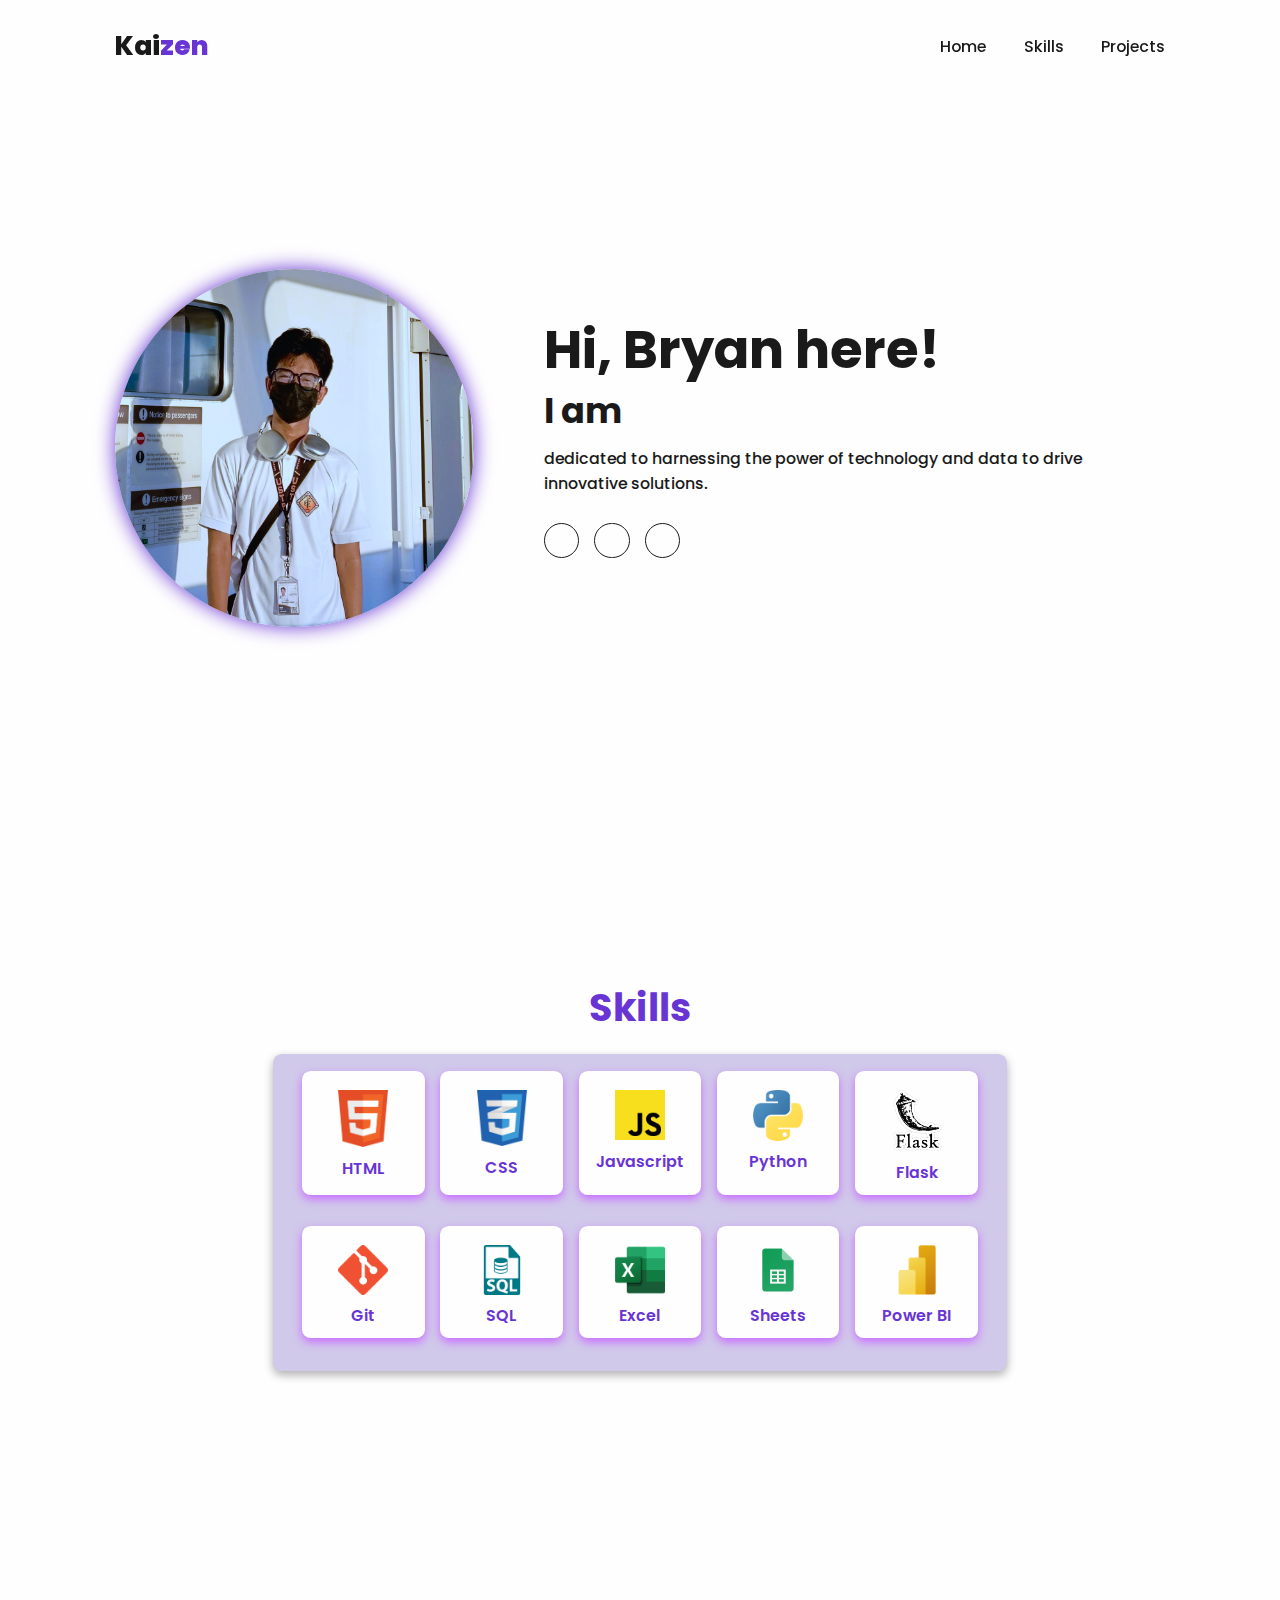
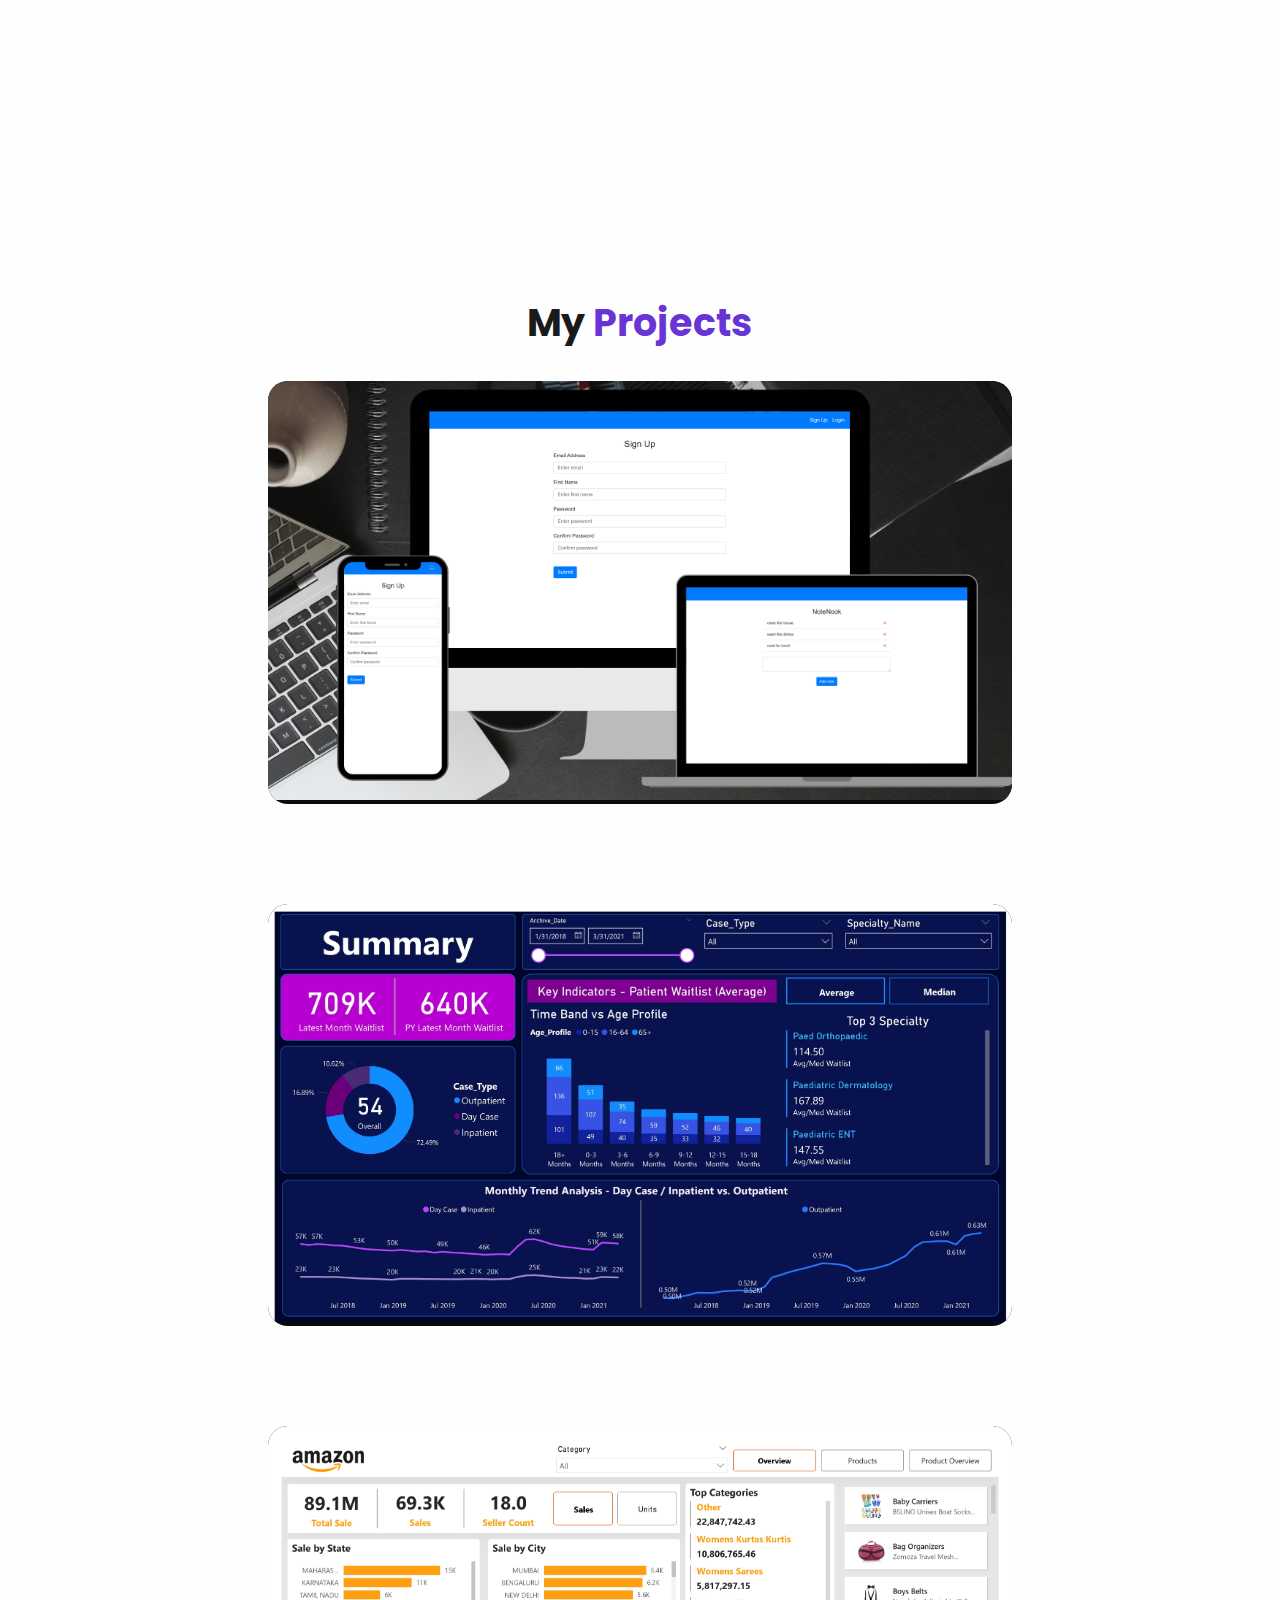
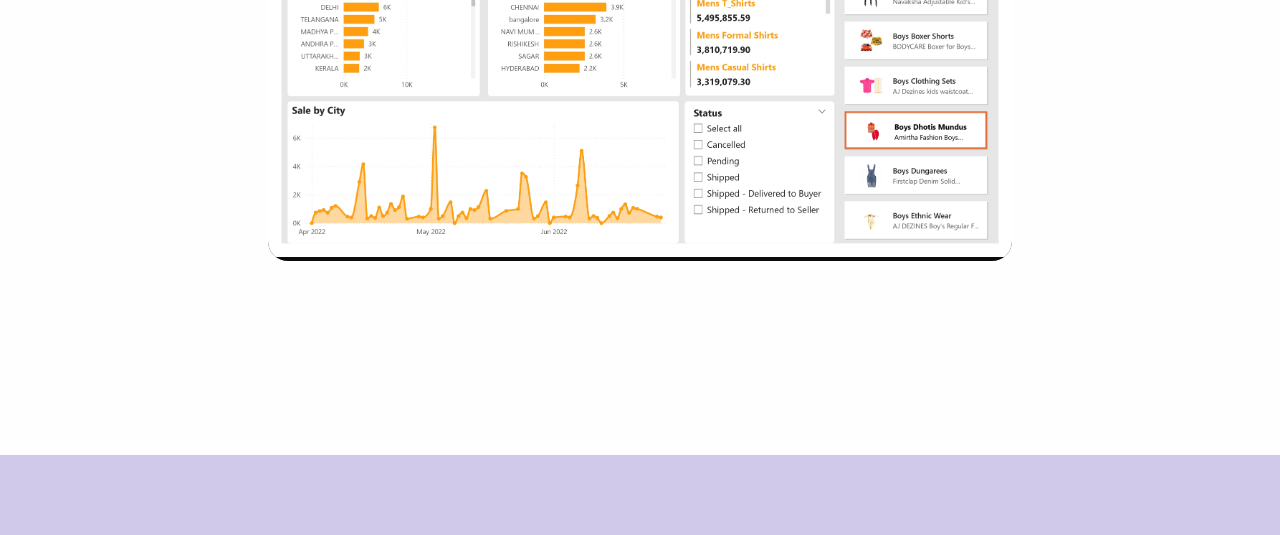
==== index.html @ 57576f6a "update ui" ====
<!DOCTYPE html>
<html lang="en">
  <head>
    <meta charset="UTF-8" />
    <meta name="viewport" content="width=device-width, initial-scale=1.0" />
    <title>Kaizen</title>
    <link
      rel="icon"
      href="assets/letter-z_9814626.png"
      style="font-size: 100px"
      type="image/x-icon"
    />
    <link rel="stylesheet" href="assets/styles.css" />

    <link
      rel="stylesheet"
      href="https://cdnjs.cloudflare.com/ajax/libs/font-awesome/6.5.2/css/all.min.css"
      integrity="sha512-SnH5WK+bZxgPHs44uWIX+LLJAJ9/2PkPKZ5QiAj6Ta86w+fsb2TkcmfRyVX3pBnMFcV7oQPJkl9QevSCWr3W6A=="
      crossorigin="anonymous" referrerpolicy="no-referrer"
    />
  </head>

  <body>
    <header class="header">
        <a href="#" class="logo">Kai<span>zen</span></a>

        <i class="fa-solid fa-bars" id="menu-icon" ></i>

        <nav class="navbar" class="active">
            <a href="#home">Home</a> 
            <a href="#skills">Skills</a>
            <a href="#projects">Projects</a>
        </nav>
    </header>
    
    <section class="home" id="home">
        <div class="home-img">
            <img src="assets/me.jpeg" alt="">
        </div>
        <div class="home-content">
            <h1>Hi, Bryan here!</h1>
            <h3 class="typing-text">I am <span></span></h3>
            <p>
                dedicated to harnessing the power of technology and data to drive innovative solutions.
            </p>

            <div class="social-icon">
                <a href="https://www.linkedin.com/in/bryan-pining"><i class="fa-brands fa-linkedin"></i></a>
                <a href="https://www.hackerrank.com/profile/manbry821"><i class="fa-brands fa-hackerrank"></i></a>
                <a href="https://www.datacamp.com/portfolio/manbry821"><i class="fa-solid fa-rocket"></i></a>
                <!-- <a href="#"><i class="fa-brands fa-github"></i></a> -->
            </div>
        </div>
    </section>


    <section class="skills" id="skills">
        <h2 class="heading">Skills</h2>
        <div class="container">
            <div class="row" id="skillsContainer">
                <div class="bar">
                    <div class="info">
                        <img class="skills-image" src="assets/skills/html-icon.png">
                        <span>HTML</span>
                    </div>
                </div>

                <div class="bar">
                    <div class="info">
                        <img class="skills-image" src="assets/skills/css-icon.png">
                        <span>CSS</span>
                    </div>
                </div>

                <div class="bar">
                    <div class="info">
                        <img class="skills-image" src="assets/skills/javascript-programming-language-icon.png">
                        <span>Javascript</span>
                    </div>
                </div>

                <div class="bar">
                    <div class="info">
                        <img class="skills-image" src="assets/skills/python-programming-language-icon.png">
                        <span>Python</span>
                    </div>
                </div>

                <div class="bar">
                    <div class="info">
                        <img class="skills-image" src="assets/skills/flask.png">
                        <span>Flask</span>
                    </div>
                </div>

                <div class="bar">
                    <div class="info">
                        <img class="skills-image" src="assets/skills/git-icon.png">
                        <span>Git</span>
                    </div>
                </div>

                <div class="bar">
                    <div class="info">
                        <img class="skills-image" src="assets/skills/sql.png">
                        <span>SQL</span>
                    </div>
                </div>

                <div class="bar">
                    <div class="info">
                        <img class="skills-image" src="assets/skills/microsoft-excel-icon.png">
                        <span>Excel</span>
                    </div>
                </div>

                <div class="bar">
                    <div class="info">
                        <img class="skills-image" src="assets/skills/google-sheets-icon.png">
                        <span>Sheets</span>
                    </div>
                </div>

                <div class="bar">
                    <div class="info">
                        <img class="skills-image" src="assets/skills/power-bi-icon (1).png">
                        <span>Power BI</span>
                    </div>
                </div>
               
            </div>
        </div>
    </section>

    <section id="projects">
        <div class="container">
          <div class="row">
            <h1 class="section__title">
              My <span>Projects</span>
            </h1>
            <ul class="project__list">
              <li class="project">
                <div class="project__wrapper">
                  <img src="./assets/projects/notes-app.png" class="project__img" alt="" effect="blur" loading="lazy"/>
                  <div class="project__wrapper--bg"></div>
                  <div class="project__description">
                    <h3 class="project__description--title">
                        NoteNook
                    </h3>
                    <h4 class="project__description--sub-title">
                      Python, Flask, SQLAlchemy
                    </h4>
                    <p class="project__description--para">
                        NoteNook is a simple note-taking application built with Python, Flask, and SQLAlchemy. It allows users to create and delete notes. Also, the app includes user authentication with sign-up and log-in features to ensure note security.
                    </p>
                    <div class="project__description--links">
                      
                      <a
                        href="https://notenook.pythonanywhere.com/sign-up"
                        class="project__description--link"
                        target="_blank"
                      >
                        <i class="fas fa-link" aria-hidden="true"></i>
                      </a>
                    </div>
                  </div>
                </div>
              </li>
    
              <li class="project">
                <div class="project__wrapper">
                  <img src="./assets/projects/powerbi-healtcare.jpg" class="project__img" alt="" effect="blur" loading="lazy" />
                  <div class="project__wrapper--bg"></div>
                  <div class="project__description">
                    <h3 class="project__description--title">
                      Healthcare Dashboard
                    </h3>
                    <h4 class="project__description--sub-title">
                      Power BI, Power Query, CSV, Excel
                    </h4>
                    <p class="project__description--para">
                      The Patient Waiting List Summary Dashboard is designed to efficiently track and manage 
                      the current status of patient waiting lists. The dashboard provides an analysis
                       of historical monthly trends, detailing the number of patients on the waiting list over time. 
                       It also offers insights into the specialty areas and age profiles of the patients, helping 
                       healthcare providers understand and address the waiting list dynamics more effectively.
                    </p>
                    <div class="project__description--links">
                    </div>
                  </div>
                </div>
              </li>

              <li class="project">
                <div class="project__wrapper">
                  <img src="./assets/projects/powerbi-amazon.jpg" class="project__img" alt="" effect="blur" loading="lazy" />
                  <div class="project__wrapper--bg"></div>
                  <div class="project__description">
                    <h3 class="project__description--title">
                      Sales Dashboard
                    </h3>
                    <h4 class="project__description--sub-title">
                      Power BI, Power Query, CSV, Excel
                    </h4>
                    <p class="project__description--para">
                      The Amazon Sales Dashboard is designed to monitor and analyze sales performance on Amazon. 
                      It tracks key metrics such as total sales, total units, and product status. The dashboard 
                      provides insights into sales trends, top categories, and inventory details, helping 
                      sellers optimize their strategies and improve overall sales efficiency.
                    </p>
                    <div class="project__description--links">
                    </div>
                  </div>
                </div>
              </li>
    
    
            </ul>
          </div>
        </div>
      </section>

    <footer class="footer">
    </footer>
    <script src="assets/script.js"></script>
  </body>
</html>
---- assets/styles.css ----
@import url('https://fonts.googleapis.com/css2?family=Poppins:ital,wght@0,100;0,200;0,300;0,400;0,500;0,600;0,700;0,800;0,900;1,100;1,200;1,300;1,400;1,500;1,600&display=swap');


*{
    padding: 0;
    margin: 0;
    box-sizing: border-box;
    font-family: 'Poppins', sans-serif;
    border: none;
    outline: none;
    text-decoration: none;
    scroll-behavior: smooth;
}
  
:root {
    --bg--color: #fefefe;
    --second-bg-color: #d0c9ea; /*   #161616  */
    --text-color: #1a1a1a;
    --main-color: #6834d4; /*   #e1362c   nice #14d3e0*/
    --misc-color: rgb(201, 108, 255);
}
  
html {
    font-size: 62.5%;
    overflow-x: hidden;
}

body {
    background-color: var(--bg--color);
    font-family: 'Poppins', sans-serif;
    color: var(--text-color);
}

.heading {
    color: var(--main-color);
    text-align: center;
    font-size: 38px;
}

html::-webkit-scrollbar {
    width: 0.8rem;
}

html::-webkit-scrollbar-track {
    background: var(--bg--color);
}

html::-webkit-scrollbar-thumb {
    background: var(--main-color);
}

.header {
    position: fixed;
    top: 0;
    left: 0;
    width: 100%;
    padding: 3rem  9%;
    background-color: rgba(255, 255, 255, 0.4) ; /*rgba(0, 0, 0, 0.7)*/
    filter: drop-shadow(10px);
    display: flex;
    justify-content: space-between;
    align-items: center;
    z-index: 100;
}

.logo {
    font-size: 3rem;
    color: var(--text-color);
    font-weight: 800;
    cursor: pointer;
    transition: 0.5s ease;
}
.logo:hover {
    transform: scale(1.1);
    transition: 0.3s ease;
}

.logo span{
    color: var(--main-color);
}

.navbar a {
    font-size: 1.8rem;
    color: var(--text-color);
    margin-left: 4rem;
    font-weight: 500;
    transition: 0.3s ease;
    border-bottom: 3px solid transparent;
}

.navbar a:hover,
.navbar a.active {
    color: var(--main-color);
    border-bottom: 3px solid var(--main-color);
}

#menu-icon {
    font-size: 3.6rem;
    color: var(--main-color);
    cursor: pointer;
    display: none;
}

@media  (max-width: 995px) {
    #menu-icon {
        display: block;
    }

    .navbar {
        position: absolute;
        top: 100%;
        right: 0;
        width: 40%;
        border-left: 3px solid var(--main-color);
        border-bottom: 3px solid var(--main-color);
        border-bottom-left-radius: 2rem;
        padding: 1rem 3%;
        background-color: var(--bg--color);
        border-top: 0.1rem solid rgba(0, 0, 0, 0.4);
        display: none;
    }

    .navbar.open {
        display: block;
    }

    .navbar a {
        display: block;
        font-size: 2rem;
        margin: 3rem 0;
    }

    .navbar a:hover,
    .navbar a.active {
        padding: 1rem;
        border-radius: 0.5rem;
        border-bottom: 0.5rem solid var(--main-color); 
    }
}

section {
    min-height: 100vh;
    padding: 5rem 9% 5rem;
}

.home {
    display: flex;
    justify-content: center;
    align-items: center;
    gap: 8rem;
    background: var(--bg--color);
}

.home .home-content h1{
    font-size: 6rem;
    font-weight: 700;
    line-height: 1.3;
}

.home-content span {
    color: var(--main-color);
}

.home-content h3 {
    font-size: 4rem;
    font-weight: 700;
}

.home-img {
    border-radius: 50%;
}

.home-img img {
    position: relative;
    width: 28vw;
    border-radius: 50%;
    box-shadow: 0 0 20px var(--main-color);
    cursor: pointer;
}

.home-img img:hover {
    transform: scale(1.01);
    filter: drop-shadow(0 0 25px var(--main-color));
}

.home-content p {
    font-size: 1.8rem;
    font-weight: 500;
    margin-top: 1rem;
}

.social-icon a {
    display: inline-flex;
    justify-content: center;
    align-items: center;
    width: 4rem;
    height: 4rem;
    background: transparent;
    border: 0.2rem solid var(--text-color);
    font-size: 2rem;
    border-radius: 50%;
    color: var(--text-color);
    margin: 3rem 1.5rem 3rem 0;
    transition: 0.3s ease;
}

.social-icon a:hover {
    color: var(--bg--color);
    transform: scale(1.3)translateY(-5px);
    background: var(--main-color);
    border: 0.2rem solid var(--bg--color);
    box-shadow: 0 0 25px var(--main-color);
}

.typing-text {
    font-size: 34px;
    font-weight: 600;
    min-width: 280px;
}

.typing-text span {
    position: relative;
}

.typing-text span::before {
    content: 'a Tech Enthusiast ...';
    color: var(--main-color);
    animation: words 20s infinite;
}

.typing-text span::after {
    content: '';
    background: var(--bg--color);
    position: absolute;
    width: calc(100% + 8px);
    height: 100%;
    border-left: 3px solid var(--bg--color);
    right: -8px;
    animation: cursor 0.6s infinite, typing 20s steps(14) infinite;
}

@keyframes cursor {
    to{
        border-left: 3px solid var(--main-color);
    }
}

@keyframes words {
    0%, 20% {
        content: 'an Engineer ...';
    }
    21%, 40% {
        content: 'a problem solver ...';
    }
    41%, 60% {
        content: 'a Tech Enthusiast ...';
    }
    61%, 80% {
        content: 'a lifelong learner ...';
    }
    81%, 100% {
        content: 'a Data Enthusiast ...';
    }
}

@keyframes typing {
    10%, 15%,
    30%, 35%,
    50%, 55%,
    70%, 75%,
    90%, 95% {
        width: 0;
    }
    5%, 20%,
    25%, 40%,
    45%, 60%,
    65%, 80%, 85% {
        width: calc(100% + 8px);
    }
}

@media (max-width: 1000px) {
    .home {
        gap: 4rem;
    }
}

@media (max-width: 995px) {
    .home {
        flex-direction: column;
        margin: 5rem 4rem;
    }

    .home .home-content h3 {
        font-size: 2.5rem;
    }

    .home-content h1 {
        font-size: 5rem;
    }

    .home-img img {
        width: 70vw;
        margin-top: 4rem;
    }
}

/* services section */

.services {
    background: var(--second-bg-color);
}


.services-container {
    display: grid;
    grid-template-columns: repeat(3, 1fr);
    align-items: center;
    gap: 2.5rem;
}

.service-box {
    background-color: var(--main-color);
    height: 300px;
    border-radius: 3rem;
    cursor: pointer;
    transition: 0.3s ease;
}

.service-box:hover {
    background: white;
    color: var(--main-color);
    transform: scale(1.03);
    border: 1px solid var(--main-color);
}

.service-box .service-info{
    display: flex;
    flex-direction: column;
    text-align: left;
    max-height: 200px;
    justify-content: center;
    align-items: baseline;
    padding: 5em;
}

.service-info h4 {
    font-size: 2.5rem;
    font-weight: 500;
    margin-bottom: 1rem;
}

.service-info p {
    font-size: 1.6rem;
    font-weight: 400;
    max-height: 100px;
    margin: auto;
}


@media (max-width: 991px) {
    section {
        padding: 10rem 3% 2rem;
    }

    .services {
        padding-bottom: 7rem;
    }
}

@media (max-width: 895px) {
    .services h2 {
        margin-bottom: 3rem;
    }

    .services-container {
        grid-template-columns: repeat(1, 1fr);
    }
}

/* skills section */

.skills {
    background: var(--bg--color);
}

.skills .heading {
    margin-top: 4rem;
}

.skills .container {
    background: var(--second-bg-color);
    color: var(--text-color);
    box-shadow: 0 4px 10px rgb(175, 175, 175);
    border-radius: 1rem;
    padding: 2rem;
    width: 70%;
    margin: auto;
    margin-top: 2rem;
}

.skills .container .row {
    display: grid;
    grid-template-columns: repeat(5, 1fr);
    flex-wrap: wrap;
    gap: 1.8rem;
}

.skills .container .bar {
    margin-bottom: 15px;
    padding: 10px;
    border-radius: 1rem;
    box-shadow: 0 4px 10px var(--misc-color);
    transition: 0.3s ease;
    background: var(--bg--color);
    cursor: pointer;
}

.skills .container .bar:hover {
    box-shadow: 0 4px 10px var(--main-color);
    transform: scale(1.03);
}

.skills .container .bar .info {
    display: flex;
    flex-direction: column;
    align-items: center;
    gap: 1rem;
    margin-top: 1rem;
    color: var(--main-color);
}

.skills .container .bar .info span {
    font-size: 1.8rem;
    font-weight: 600;
}

.skills .container .bar .info .skills-image {
    max-width: 50px;
    height: auto;
}

@media screen and (max-width:800px) {
    .skills .container {
        margin: 0;
        padding: 0;
    }

    .heading {
        font-size: 4rem;
    }

    .skills .container .row {
        grid-template-columns: repeat(5,1fr);
        padding: 2rem;
        gap: 1rem;
        margin: 0 auto;
    }

    .skills .container {
        margin-top: 5px;
        width: 100%;
    }
}

@media screen and (max-width:600px) {
    .skills .container {
        margin: 0;
        padding: 0;
    }

    .heading {
        font-size: 4rem;
    }

    .skills .container .row {
        grid-template-columns: repeat(2,1fr);
        margin: 1rem auto;
        padding: 2rem 1rem 2rem 1rem;
        gap: 1rem;
    }

    .skills .container {
        margin-top: 5px;
        width: 100%;
    }
}

/* education */

.education {
    background: var(--bg--color);
}

.education .heading {
    margin-top: 4rem;
}

.education .timeline {
    position: relative;
    max-width: 1200px;
    margin: 0 auto;
}

.education .timeline::after {
    content:  '';
    position: absolute;
    width: 6px;
    background: rgb(106, 82, 114);
    top: 0;
    bottom: 0;
    left: 50%;
    margin-left: -3px;
    z-index: -2px;
}

.education .container {
    padding: 10px 40px;
    position: relative;
    background-color: inherit;
    width: 50%;
    box-sizing: border-box;
}

.education .container::after {
    content: '\f501';
    position: absolute;
    width: 25px;
    height: 25px;
    line-height: 25px;
    right: -17px;
    background-color: rgb(252, 252, 252);
    border: 4px solid var(--main-color);
    top: 15px;
    border-radius: 50%;
    z-index: 100;
    font-size: 1.89rem;
    text-align: center;
    font-weight: 600;
    font-family: "Font Awesome\ 5 Free";
    color: rgb(85, 64, 90);
}

.education .right {
    left:50%;

}

.education .left {
    left: 0;
}

.education .left::before {
    content:"";
    z-index: 1;
    height: 0px;
    position: absolute;
    top: 22px;
    width: 0px;
    right: 30px;
    border: medium solid var(--main-color);
    border-width: 10px 0 10px 10px;
    border-color: transparent transparent transparent var(--main-color);
}

.education .right::before {
    content: '';
    z-index: 1;
    height: 0px;
    position: absolute;
    top: 22px;
    width: 0px;
    left: 30px;
    border: medium solid var(--main-color);
    border-width: 10px 10px 10px 0;
    border-color: transparent var(--main-color) transparent transparent;
}

.education .right::after {
    left: -16px;
}

.education .content {
    background: var(--main-color);
    position: relative;
    border: 6px;
}

.education .content .tag {
    font-size: 1.5rem;
    padding-top: 1rem;
    padding-left: 1.5rem;
}

.education .content .decs {
    margin-left: 1.5rem;
    padding-bottom: 1rem;
}

.education .content h2{
    font-size: 2.5rem;
    font-weight: 600;
    color: var(--bg--color);
}

.education .content .decs ul {
    font-size: 1.3rem;
    font-weight: 500;
    color: var(--second-bg-color);
    margin-left: 1rem;
}

@media screen and (max-width:600px) {

    .home .home-content h1 {
        font-size: 4rem;
    }

    .education .timeline {
        margin-top: 2rem;
    }

    .education .timeline::after {
        left: 31px;
    }

    .education .container {
        width: 100%;
        padding-left: 8rem;
        padding-right: 2rem;
    }

    .education .container::after {
        font-size: 2.2rem;
    }

    .education .container::before {
        left: 61px;
        border: medium solid var(--main-color);
        border-width:  10px 10px 10px 0;
        border-color: transparent var(--main-color) transparent transparent;
    }

    .education .left::after {
        left: 15px;
    }

    .education .right {
        left: 0;
    }

    .education .right::after {
        left: 16px;
    }
}


/* Contact Section */
.contact {
    background: var(--bg--color);
}

.contact h2 {
    margin-bottom: 3rem;
}

.contact .container {
    background: var(--second-bg-color);
    color: var(--text-color);
    border-radius: 1rem;
    padding: 2rem;
    width: 70%;
    margin: auto;
}

.contact form {
    max-width: 70rem;
    margin: auto;
    margin-bottom: 3rem;
    text-align: center;
}

.contact form .input-box {
    display: flex;
    justify-content: center;
    flex-wrap: wrap;
}

.contact form .input-box input,
.contact form textarea {
    width: 100%;
    padding: 1rem;
    font-size: 1.6rem;
    color: var(--text-color);
    background: var(--bg--color);
    border-radius: 0.8rem;
    border: 2px solid var(--main-color);
    margin: 1rem 0;
    resize: none;
}

.btn {
    display: inline-block;
    padding: 1rem 2.8rem;
    background: var(--bg--color);
    border-radius: 4rem;
    font-size: 1.6rem;
    color: var(--main-color);
    border: 2px solid var(--main-color);
    letter-spacing: 0.1rem;
    font-weight: 600;
    transition: 0.3s ease;
    cursor: pointer;
}

.btn:hover {
    transform: scale(1.03);
    background-color: var(--main-color);
    color: white;
    box-shadow: 0 0 25px var(--main-color);
}

.contact form .btn {
    margin-top: 1rem;
}

@media (max-width: 650px) {
    .contact .container {
        width: 100%;
    }
}


.footer {
    position: relative;
    bottom: 0;
    width: 100%;
    padding: 40px 0;
    background-color: var(--second-bg-color);
}


@media (max-width:1285px) {
    html {
        font-size: 55%;
    }
    .services-container {
        padding-bottom: 7rem;
        grid-template-columns: repeat(2, 1fr);
        margin: 0 5rem;
    }
}

@media (max-width:991px) {
    .header {
        padding: 2rem 3%;
    }
    section {
        padding: 10rem 3% 2rem;
    }
    .services {
        padding-bottom: 7rem;
    }
    .footer {
        padding: 5rem 3%;
    }
}

/* PROJECTS */

.row {
    width: 100%;
    max-width: 900px;
    margin: 0 auto;
    padding: 0 12px;
}

.container {
    padding: 50px 0;
    width: 100%;
}

li,
a {
  list-style: none;
  text-decoration: none;
  cursor: pointer;
}

#projects {
    display: flex;
    justify-content: center;
    align-items: center;
    animation: fade-up 650ms 600ms backwards;
}
  
.project__list {
    padding: 0;
    animation: slidein 800ms ease-in-out forwards;
}
  
.section__title {
    text-align: center;
    font-size: 38px;
    margin-bottom: 30px;
}

.section__title span {
    color: var(--main-color);
}
  
.project {
    display: flex;
    justify-content: center;
    align-items: center;
    margin-bottom: 100px;
}
  
.project__img {
    width: 100%;
    transition: all 600ms ease;
}
  
.project:hover .project__img {
    transform: scale(1.07);
}
  
.project__wrapper {
    position: relative;
    border-radius: 20px;
    width: 85%;
    overflow: hidden;
    background-color: #0b0a0c;
}
  
.project__wrapper:hover .project__description {
    opacity: 1;
    transform: translateY(-50%);
}

.project__wrapper:hover {
    box-shadow: 0 6px 25px var(--main-color);
}

.project__wrapper:hover .project__img {
    transform: scale(1.03);
}
  
.project__description {
    position: absolute;
    top: 50%;
    left: 60px;
    transform: translateY(100%);
    opacity: 0;
    transition: opacity 300ms, transform 450ms ease;
    color: white;
    max-width: 550px;
}
  
.project__wrapper:hover .project__wrapper--bg {
    opacity: 0.7;
    visibility: visible;
}
  
.project__wrapper--bg {
    position: absolute;
    top: 0;
    left: 0;
    width: 100%;
    height: 100%;
    background-color: #1c1d25;
    opacity: 0;
    transition: all 450ms ease;
    visibility: hidden;
}
  
.project__description--title {
    font-size: 40px;
}
  
.project__description--sub-title {
    margin-top: 8px;
    font-weight: 400;
    font-size: 15px;
}
  
.project__description--link {
    color: white;
    font-size: 20px;
    margin-right: 16px;
}
  
.project__description--para {
    margin: 12px 0;
    font-size: 12px;
}

@media (max-width: 800px) {
    .project__description {
        left: 30px;
    }
}

@media (max-width: 700px) {
    .project__description--para {
      display: flex;
      font-size: 8px;
      margin-top: 4px;
      margin-bottom: 4px;
    }
    .project__description--title {
      font-size: 15px;
      margin-top: 5px;
    }
    .project__description {
      left: 0;
      padding: 20px;
      width: 100%;
      text-align: left;
    }
    .project__description--sub-title {
      margin-top: 4px;
      font-size: 9px;
      font-weight: 400;
    }
    .project {
      margin-bottom: 50px; /* Adjust the margin as needed */
    }
    .project__description--link {
        font-size: 10px;
    }
}

@media (max-width: 600px) {
    .project__description--para {
      font-size: 5px;
    }
    .project__description--title {
      font-size: 12px;
    }

    .project__description--sub-title {
      font-size: 8px;
    }

}

/* FOR TRANSITION  */

.footer {
    text-align: center;
}

.footer p {
    color: rgb(41, 41, 41);
    font-size: 11px;
    font-style: italic;
    margin: 0;
}
.fade-out {
    opacity: 1;
    transition: opacity 0.5s;
}

@media (max-width:600px) {
    .footer p {
        font-size: 8px;
    }
}

.fade-out.hide {
    opacity: 0;
}

.fade-in {
    opacity: 0;
    transition: opacity 0.5s;
}

.fade-in.show {
    opacity: 1;
}
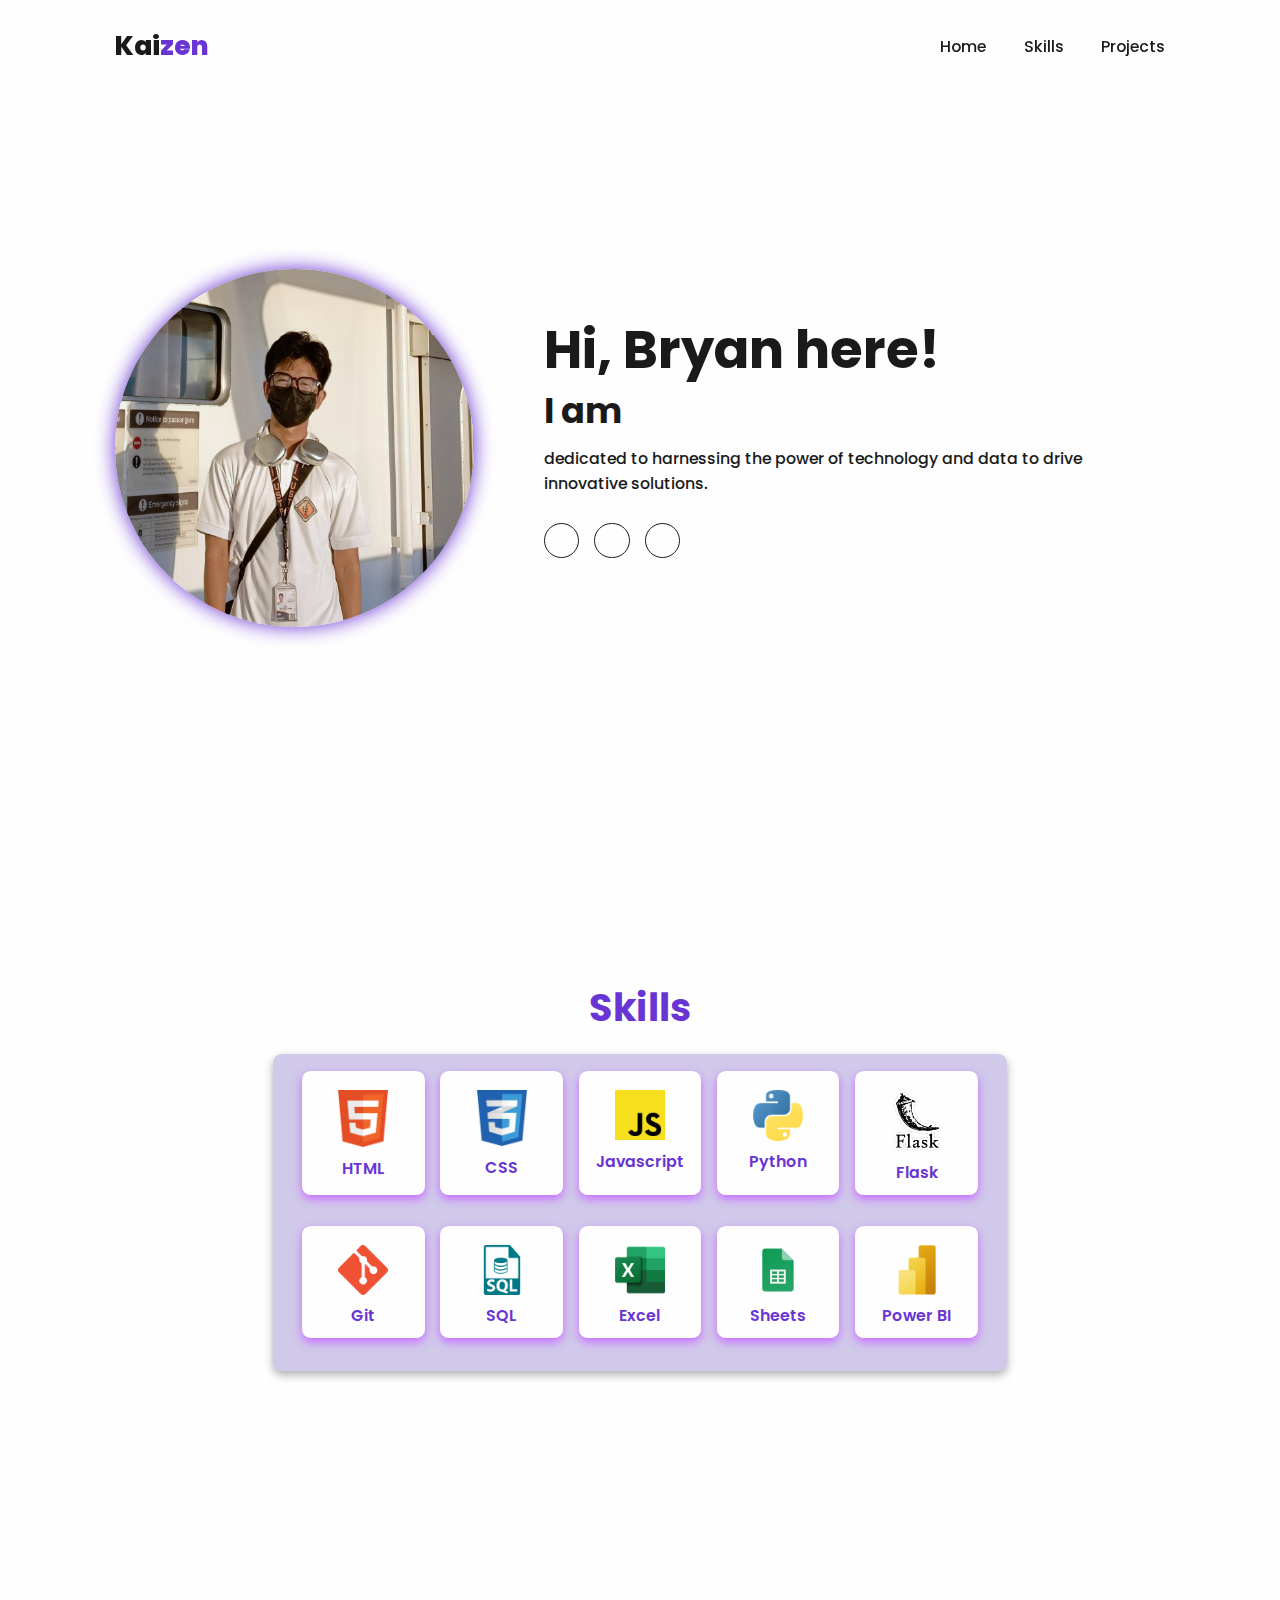
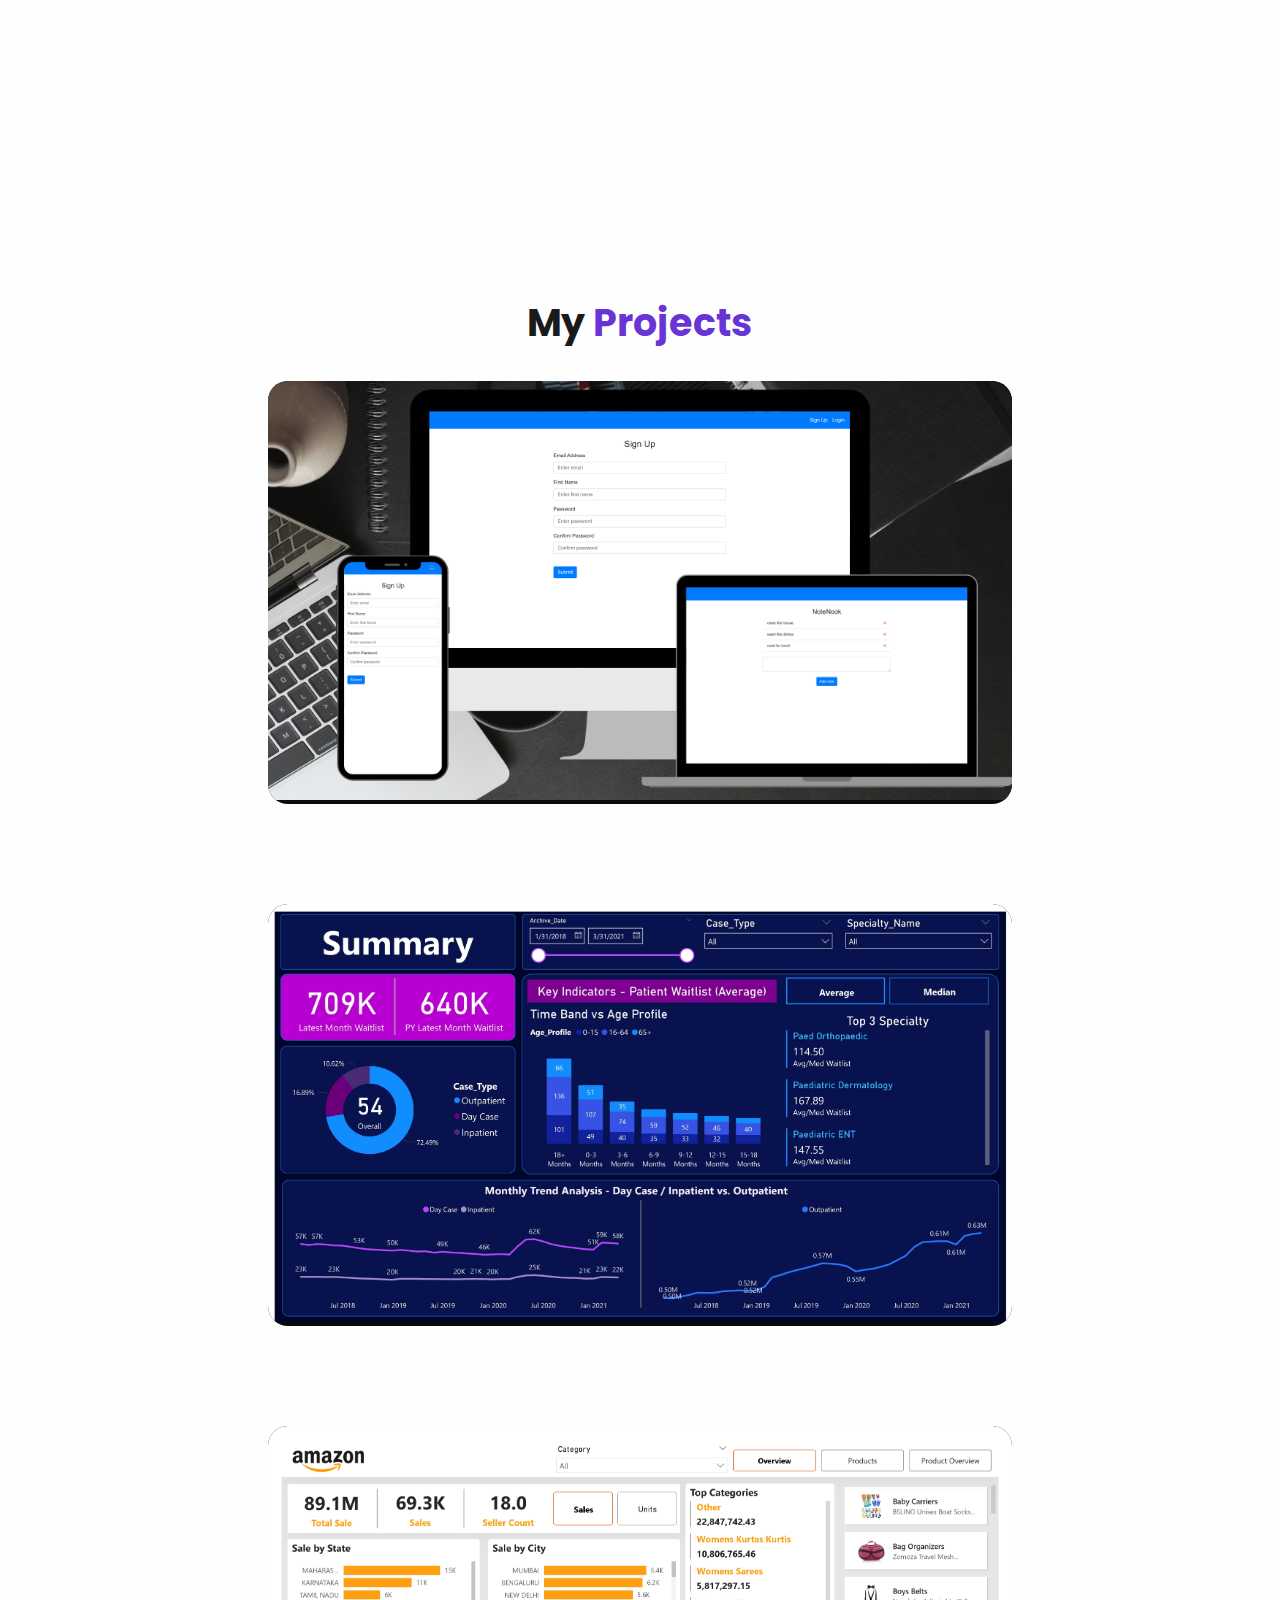
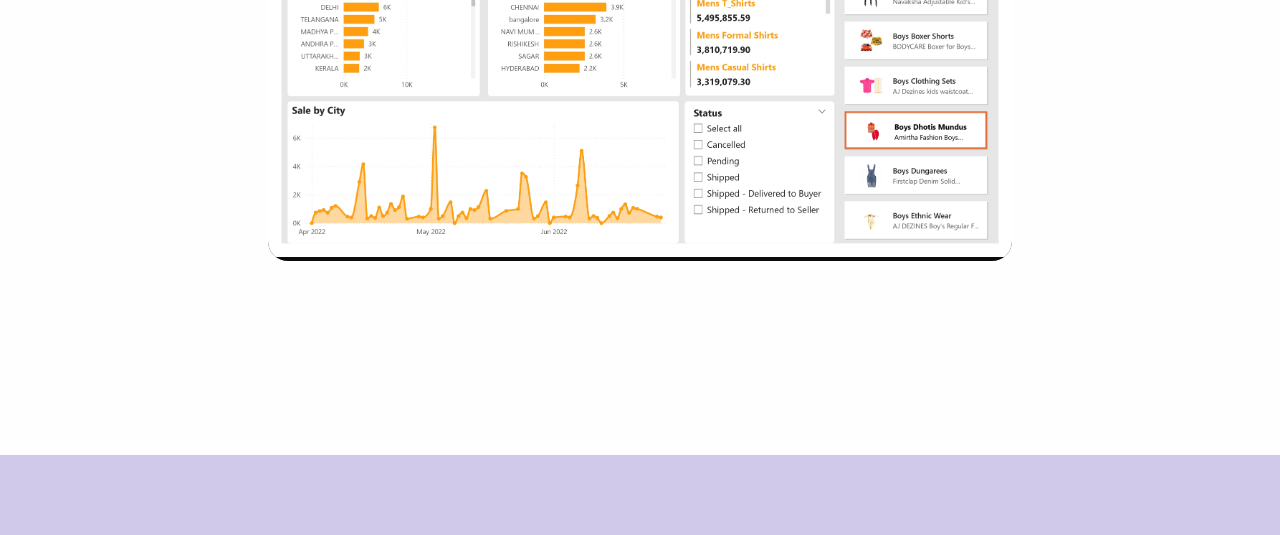
==== commit 4e37d729: "update ui" ====
--- a/index.html
+++ b/index.html
@@ -35,7 +35,7 @@
     
     <section class="home" id="home">
         <div class="home-img">
-            <img src="assets/me.jpeg" alt="">
+            <img src="assets/profile.jpeg" alt="">
         </div>
         <div class="home-content">
             <h1>Hi, Bryan here!</h1>
--- a/assets/styles.css
+++ b/assets/styles.css
@@ -482,7 +482,8 @@
 
     .skills .container {
         margin-top: 5px;
-        width: 100%;
+        width: 90%;
+        margin: auto;
     }
 }
 
@@ -933,14 +934,14 @@
 
 @media (max-width: 600px) {
     .project__description--para {
-      font-size: 5px;
+      font-size: 7px;
     }
     .project__description--title {
-      font-size: 12px;
+      font-size: 14px;
     }
 
     .project__description--sub-title {
-      font-size: 8px;
+      font-size: 10px;
     }
 
 }
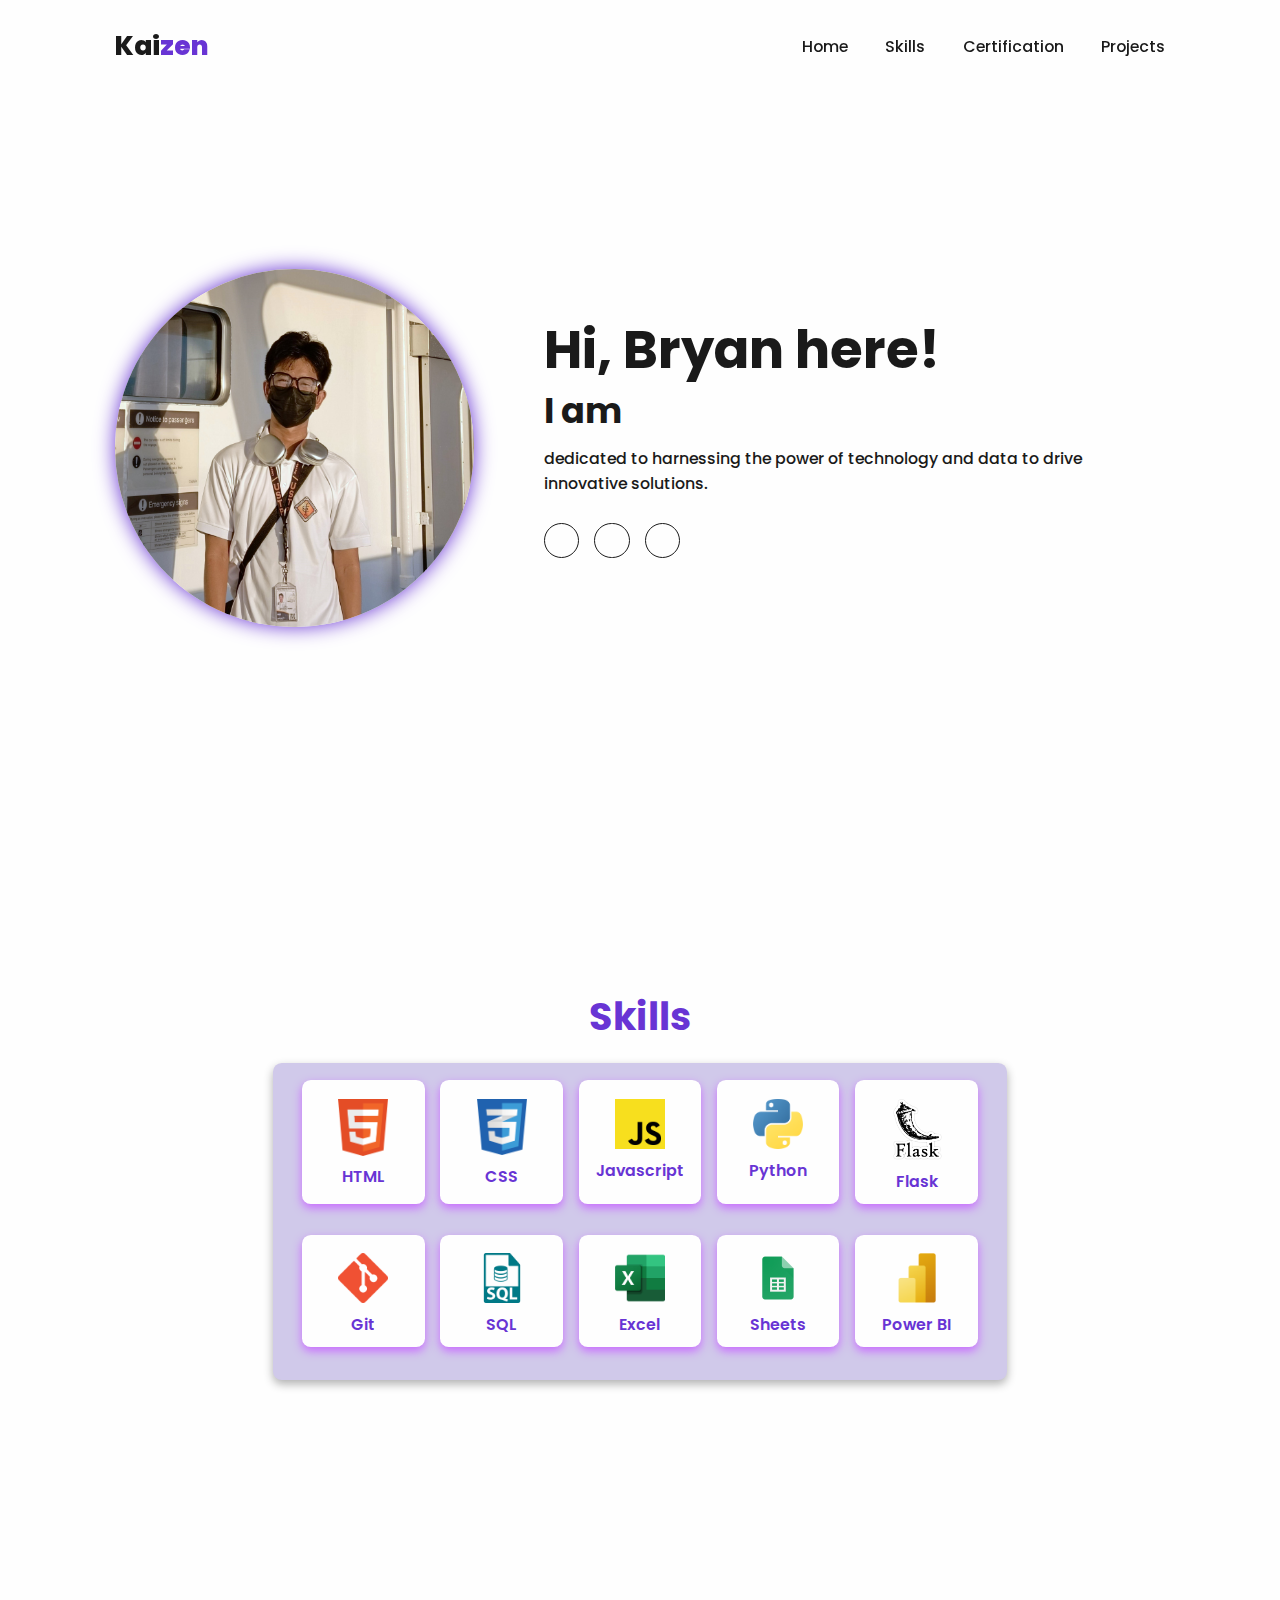
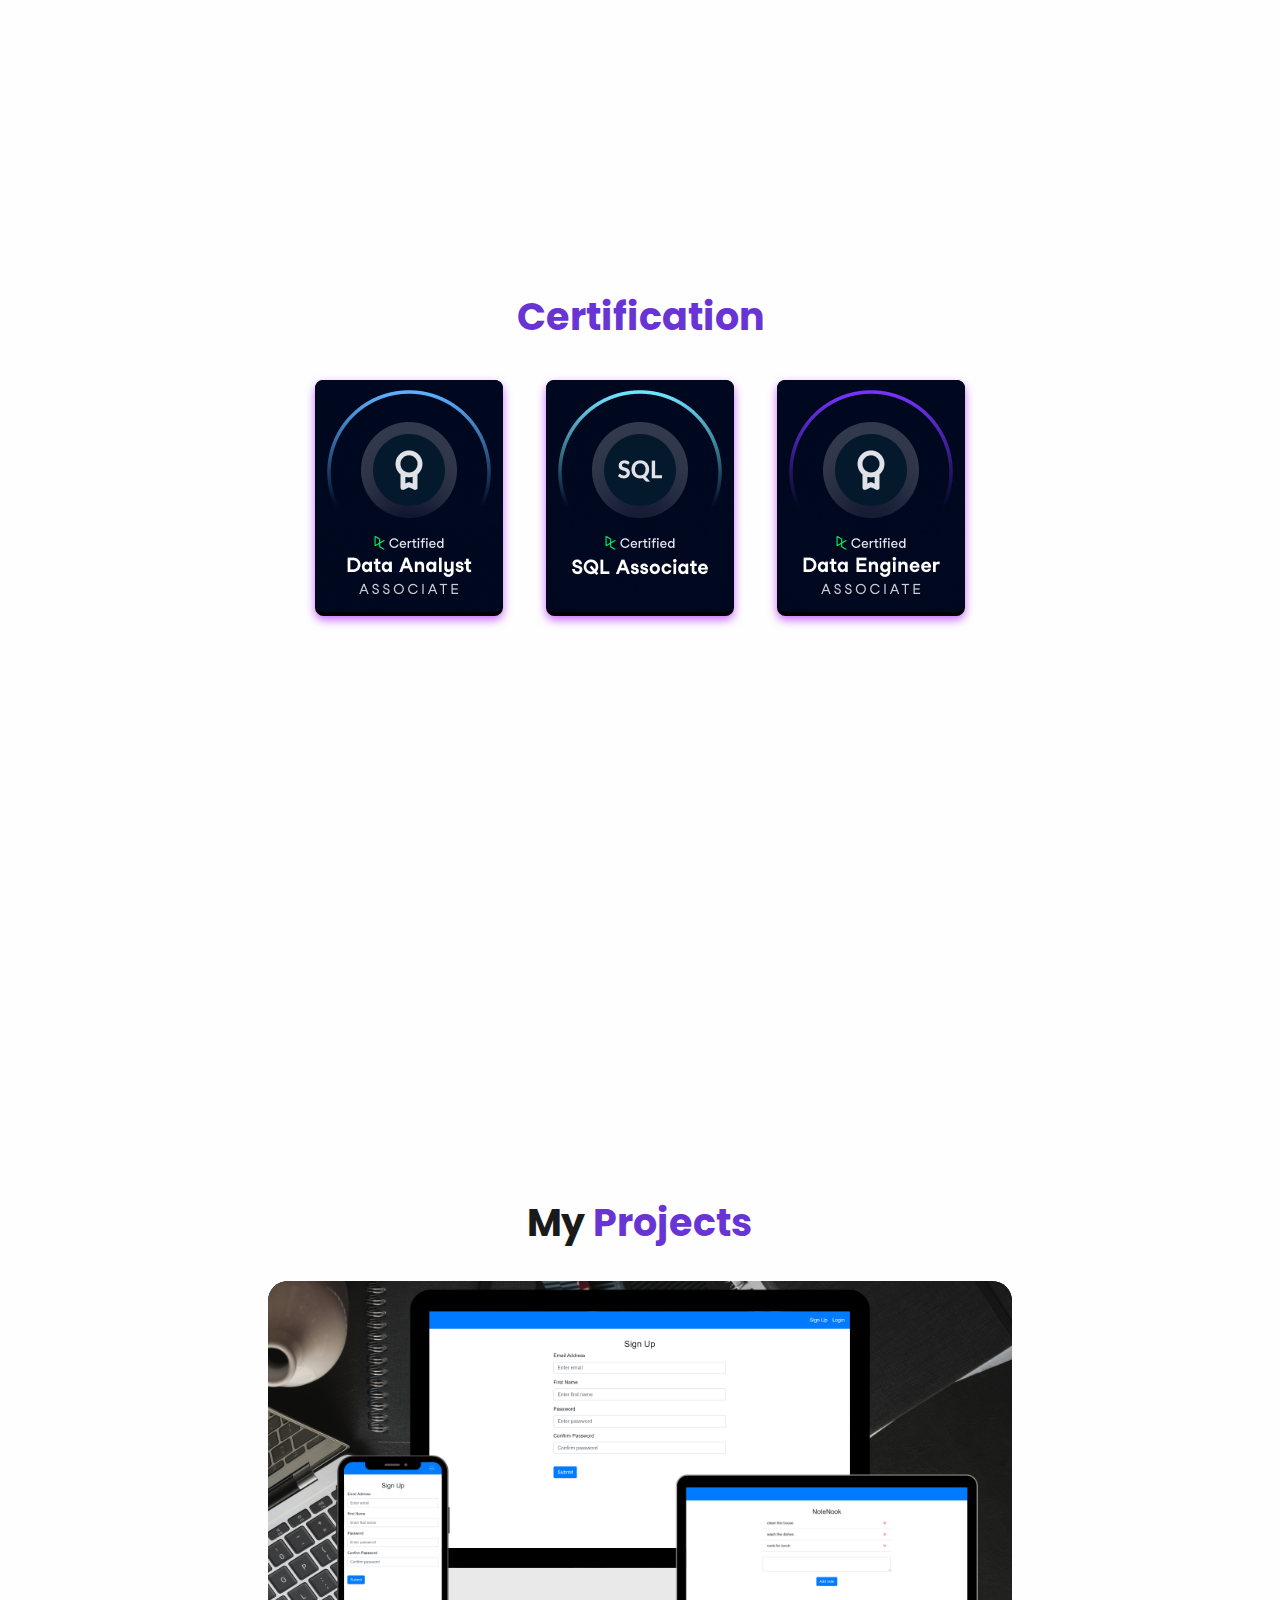
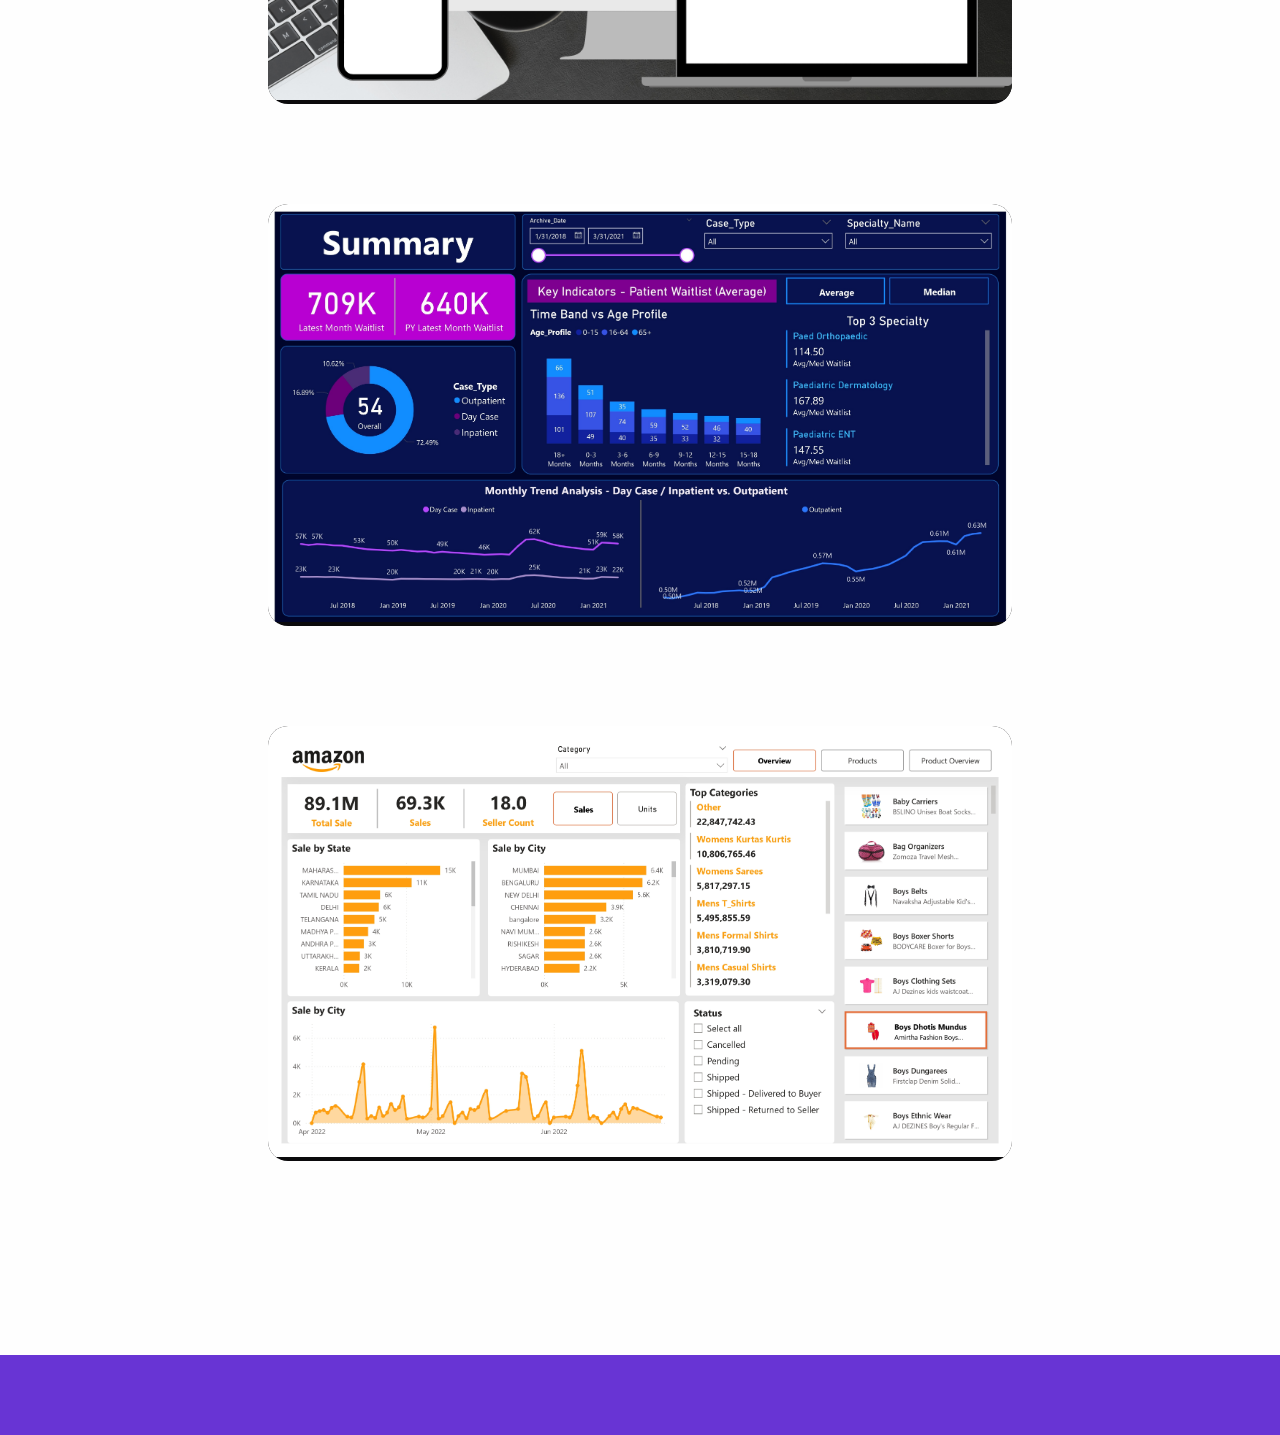
==== commit 34e5b4b2: "added certs" ====
--- a/index.html
+++ b/index.html
@@ -29,6 +29,7 @@
         <nav class="navbar" class="active">
             <a href="#home">Home</a> 
             <a href="#skills">Skills</a>
+            <a href="#cert">Certification</a>
             <a href="#projects">Projects</a>
         </nav>
     </header>
@@ -131,6 +132,38 @@
             </div>
         </div>
     </section>
+
+    <section class="cert" id="cert">
+      <h2 class="heading">Certification</h2>
+      <div class="container">
+          <div class="row" id="certsContainer">
+              <div class="bar">
+                  <div class="info">
+                    <a href="https://www.datacamp.com/certificate/DAA0016019294027">
+                      <img class="certs-image" src="assets/certs/DA Associate - badge - Copy.png">
+                    </a>
+                  </div>
+              </div>
+
+              <div class="bar">
+                  <div class="info">
+                    <a href="https://www.datacamp.com/certificate/DAA0016019294027">
+                      <img class="certs-image" src="assets/certs/SQL Associate - badge - Copy.png">
+                    </a>
+                  </div>
+              </div>
+
+              <div class="bar">
+                  <div class="info">
+                    <a href="https://www.datacamp.com/certificate/DAA0016019294027">
+                      <img class="certs-image" src="assets/certs/DE Associate - badge - Copy.png">
+                    </a>
+                  </div>
+              </div>
+
+          </div>
+      </div>
+  </section>
 
     <section id="projects">
         <div class="container">
--- a/assets/styles.css
+++ b/assets/styles.css
@@ -385,7 +385,7 @@
 }
 
 .skills .heading {
-    margin-top: 4rem;
+    margin-top: 5rem;
 }
 
 .skills .container {
@@ -484,6 +484,93 @@
         margin-top: 5px;
         width: 90%;
         margin: auto;
+    }
+}
+
+/* certification*/
+
+.cert {
+    background: var(--bg--color);
+}
+
+.cert .heading {
+    margin-top: 5rem;
+}
+
+.cert .container {
+    color: var(--text-color);
+    border-radius: 1rem;
+    padding: 2rem;
+    width: 70%;
+    margin: auto;
+    margin-top: 2rem;
+}
+
+.cert .container .row {
+    display: grid;
+    grid-template-columns: repeat(3, 1fr);
+    flex-wrap: wrap;
+    gap: 2rem;
+    margin: auto;
+}
+
+.cert .container .bar .info a{
+    margin-bottom: 10px;
+    border-radius: 1rem;
+    box-shadow: 0 4px 10px var(--misc-color);
+    transition: 0.3s ease;
+    background: black;
+    cursor: pointer;
+}
+
+.cert .container .bar .info a:hover {
+    box-shadow: 0 4px 10px var(--main-color);
+    transform: scale(1.03);
+}
+
+.cert .container .bar .info {
+    display: flex;
+    flex-direction: column;
+    align-items: center;
+    color: var(--main-color);
+}
+
+@media screen and (max-width:800px) {
+    .cert .container {
+        margin: 0;
+        padding: 0;
+        margin-top: 5px;
+        width: 100%;
+    }
+
+    .cert .container .row {
+        grid-template-columns: repeat(3,1fr);
+        padding: 2rem;
+        gap: 1rem;
+    }
+}
+
+@media screen and (max-width:650px) {
+    .cert .container .bar .info a{
+        width: 200px;
+    }
+    .cert .container .bar .info .certs-image {
+        width: 200px;
+    }
+
+    .cert .container .row {
+        grid-template-columns: repeat(1,1fr);
+        padding: 2rem;
+        gap: 1rem;
+    }
+}
+
+@media screen and (max-width:450px) {
+    .cert .container .bar .info a{
+        width: 200px;
+    }
+    .cert .container .bar .info .certs-image {
+        width: 200px;
     }
 }
 
@@ -731,16 +818,6 @@
     }
 }
 
-
-.footer {
-    position: relative;
-    bottom: 0;
-    width: 100%;
-    padding: 40px 0;
-    background-color: var(--second-bg-color);
-}
-
-
 @media (max-width:1285px) {
     html {
         font-size: 55%;
@@ -949,7 +1026,11 @@
 /* FOR TRANSITION  */
 
 .footer {
-    text-align: center;
+    position: relative;
+    bottom: 0;
+    width: 100%;
+    padding: 40px 0;
+    background-color: var(--main-color);
 }
 
 .footer p {
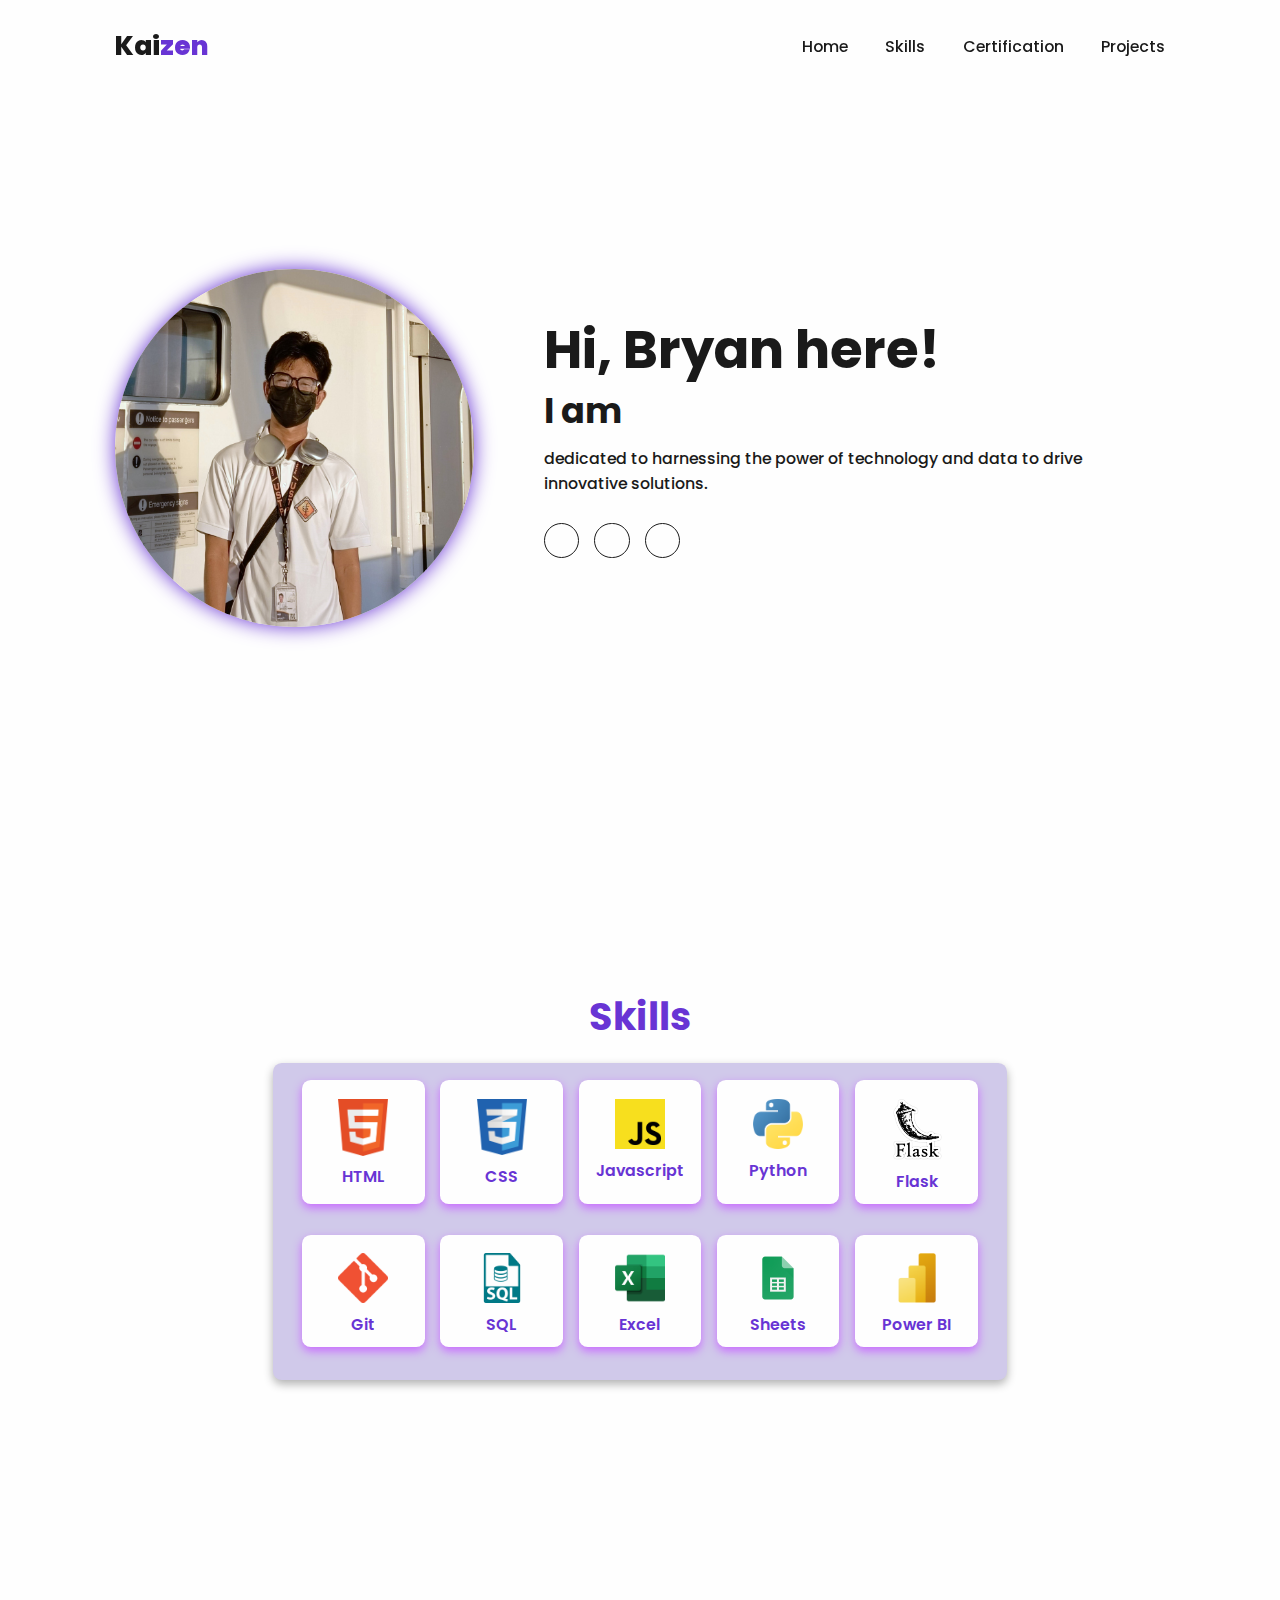
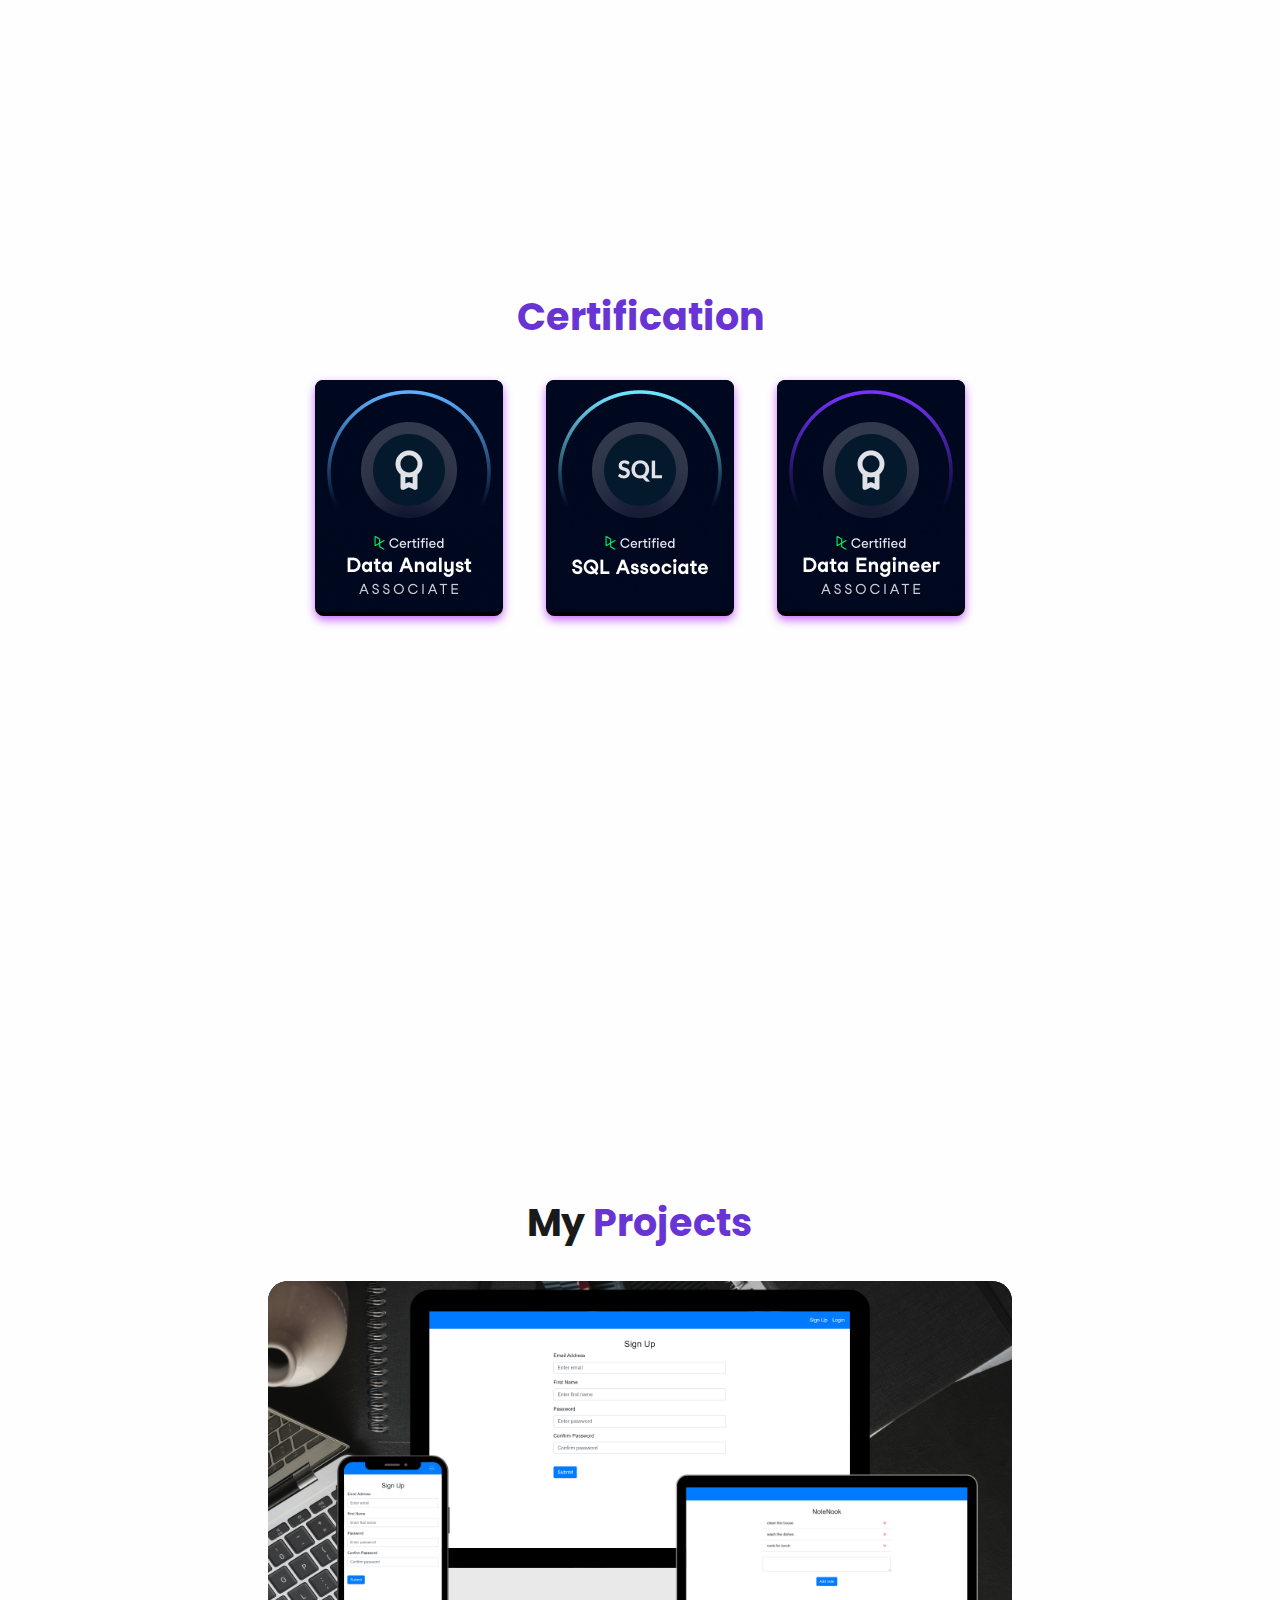
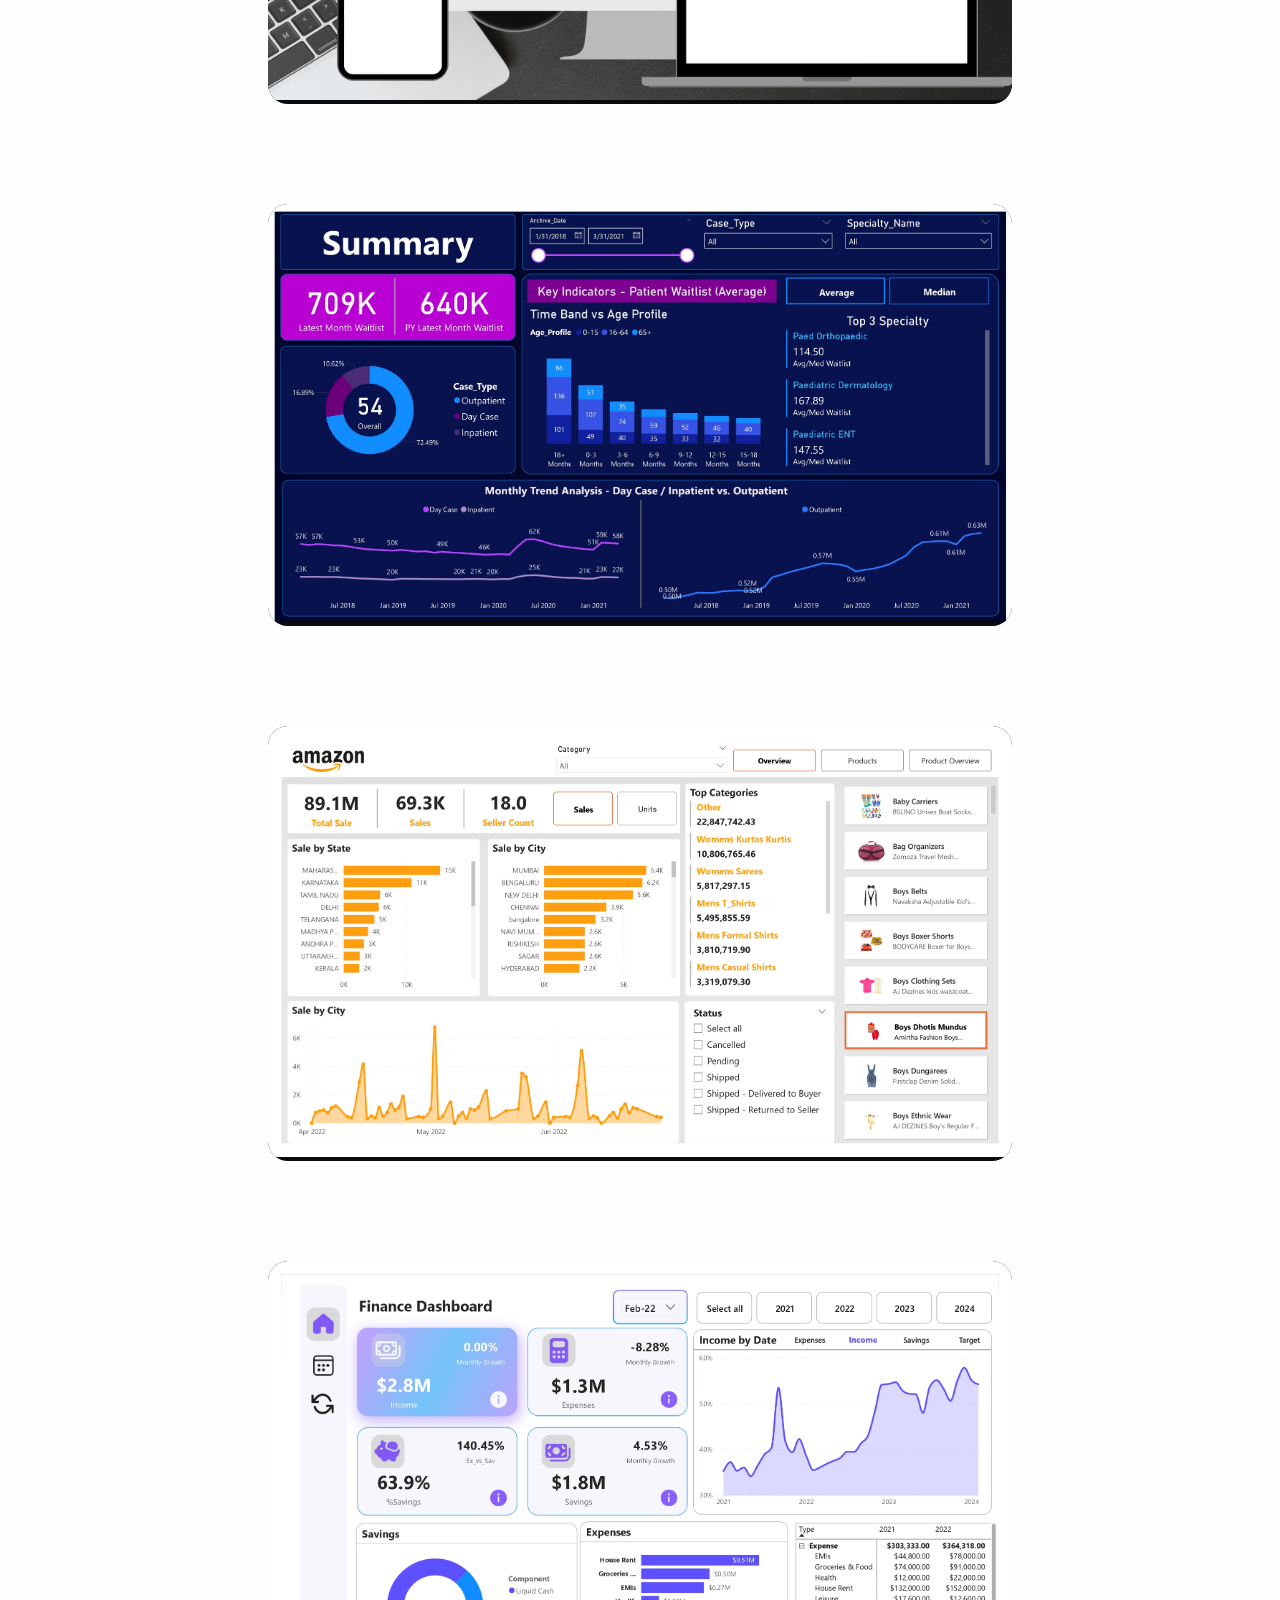
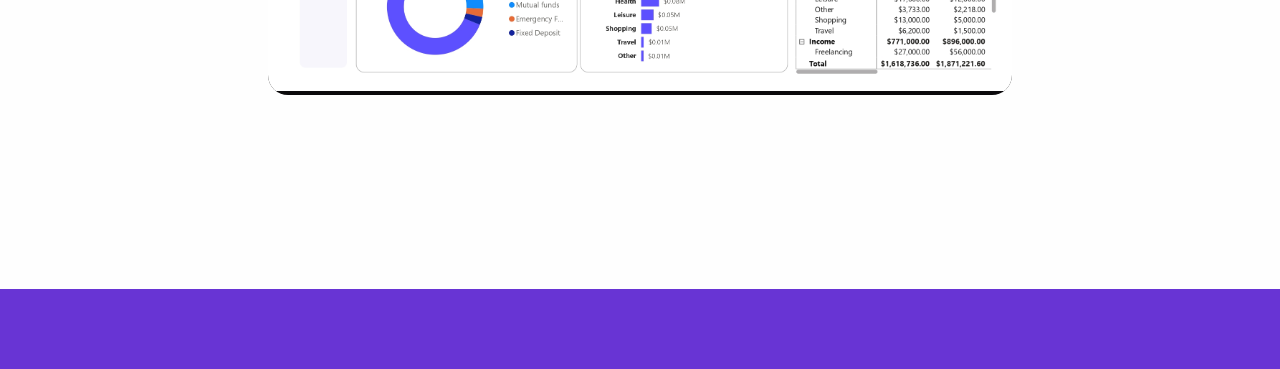
==== commit 91ff0124: "added proj" ====
--- a/index.html
+++ b/index.html
@@ -147,7 +147,7 @@
 
               <div class="bar">
                   <div class="info">
-                    <a href="https://www.datacamp.com/certificate/DAA0016019294027">
+                    <a href="https://www.datacamp.com/certificate/SQA0017828970751">
                       <img class="certs-image" src="assets/certs/SQL Associate - badge - Copy.png">
                     </a>
                   </div>
@@ -155,7 +155,7 @@
 
               <div class="bar">
                   <div class="info">
-                    <a href="https://www.datacamp.com/certificate/DAA0016019294027">
+                    <a href="https://www.datacamp.com/certificate/DEA0011349570756">
                       <img class="certs-image" src="assets/certs/DE Associate - badge - Copy.png">
                     </a>
                   </div>
@@ -184,7 +184,9 @@
                       Python, Flask, SQLAlchemy
                     </h4>
                     <p class="project__description--para">
-                        NoteNook is a simple note-taking application built with Python, Flask, and SQLAlchemy. It allows users to create and delete notes. Also, the app includes user authentication with sign-up and log-in features to ensure note security.
+                        NoteNook is a simple note-taking application built with Python, Flask, and SQLAlchemy. 
+                        It allows users to create and delete notes. Also, the app includes user authentication 
+                        with sign-up and log-in features to ensure note security.
                     </p>
                     <div class="project__description--links">
                       
@@ -212,7 +214,7 @@
                       Power BI, Power Query, CSV, Excel
                     </h4>
                     <p class="project__description--para">
-                      The Patient Waiting List Summary Dashboard is designed to efficiently track and manage 
+                      This Patient Waiting List Summary Dashboard is designed to efficiently track and manage 
                       the current status of patient waiting lists. The dashboard provides an analysis
                        of historical monthly trends, detailing the number of patients on the waiting list over time. 
                        It also offers insights into the specialty areas and age profiles of the patients, helping 
@@ -236,7 +238,7 @@
                       Power BI, Power Query, CSV, Excel
                     </h4>
                     <p class="project__description--para">
-                      The Amazon Sales Dashboard is designed to monitor and analyze sales performance on Amazon. 
+                      This Amazon Sales Dashboard is designed to monitor and analyze sales performance on Amazon. 
                       It tracks key metrics such as total sales, total units, and product status. The dashboard 
                       provides insights into sales trends, top categories, and inventory details, helping 
                       sellers optimize their strategies and improve overall sales efficiency.
@@ -247,7 +249,30 @@
                 </div>
               </li>
     
-    
+              <li class="project">
+                <div class="project__wrapper">
+                  <img src="./assets/projects/Finance_Dash_page-0001.jpg" class="project__img" alt="" effect="blur" loading="lazy" />
+                  <div class="project__wrapper--bg"></div>
+                  <div class="project__description">
+                    <h3 class="project__description--title">
+                      Finance Dashboard
+                    </h3>
+                    <h4 class="project__description--sub-title">
+                      Power BI, Power Query, CSV, Excel, Figma
+                    </h4>
+                    <p class="project__description--para">
+                      This Finance Dashboard provides a comprehensive overview of financial health, displaying 
+                      key metrics such as income, expenses, savings, and financial targets. Users can easily 
+                      track their financial performance, monitor spending patterns, and assess progress 
+                      towards their savings goals, helping to make informed financial decisions and 
+                      achieve financial stability.
+                    </p>
+                    <div class="project__description--links">
+                    </div>
+                  </div>
+                </div>
+              </li>
+
             </ul>
           </div>
         </div>
--- a/assets/styles.css
+++ b/assets/styles.css
@@ -552,10 +552,10 @@
 
 @media screen and (max-width:650px) {
     .cert .container .bar .info a{
-        width: 200px;
+        width: 150px;
     }
     .cert .container .bar .info .certs-image {
-        width: 200px;
+        width: 180px;
     }
 
     .cert .container .row {
@@ -567,10 +567,10 @@
 
 @media screen and (max-width:450px) {
     .cert .container .bar .info a{
-        width: 200px;
+        width: 150px;
     }
     .cert .container .bar .info .certs-image {
-        width: 200px;
+        width: 150px;
     }
 }
 
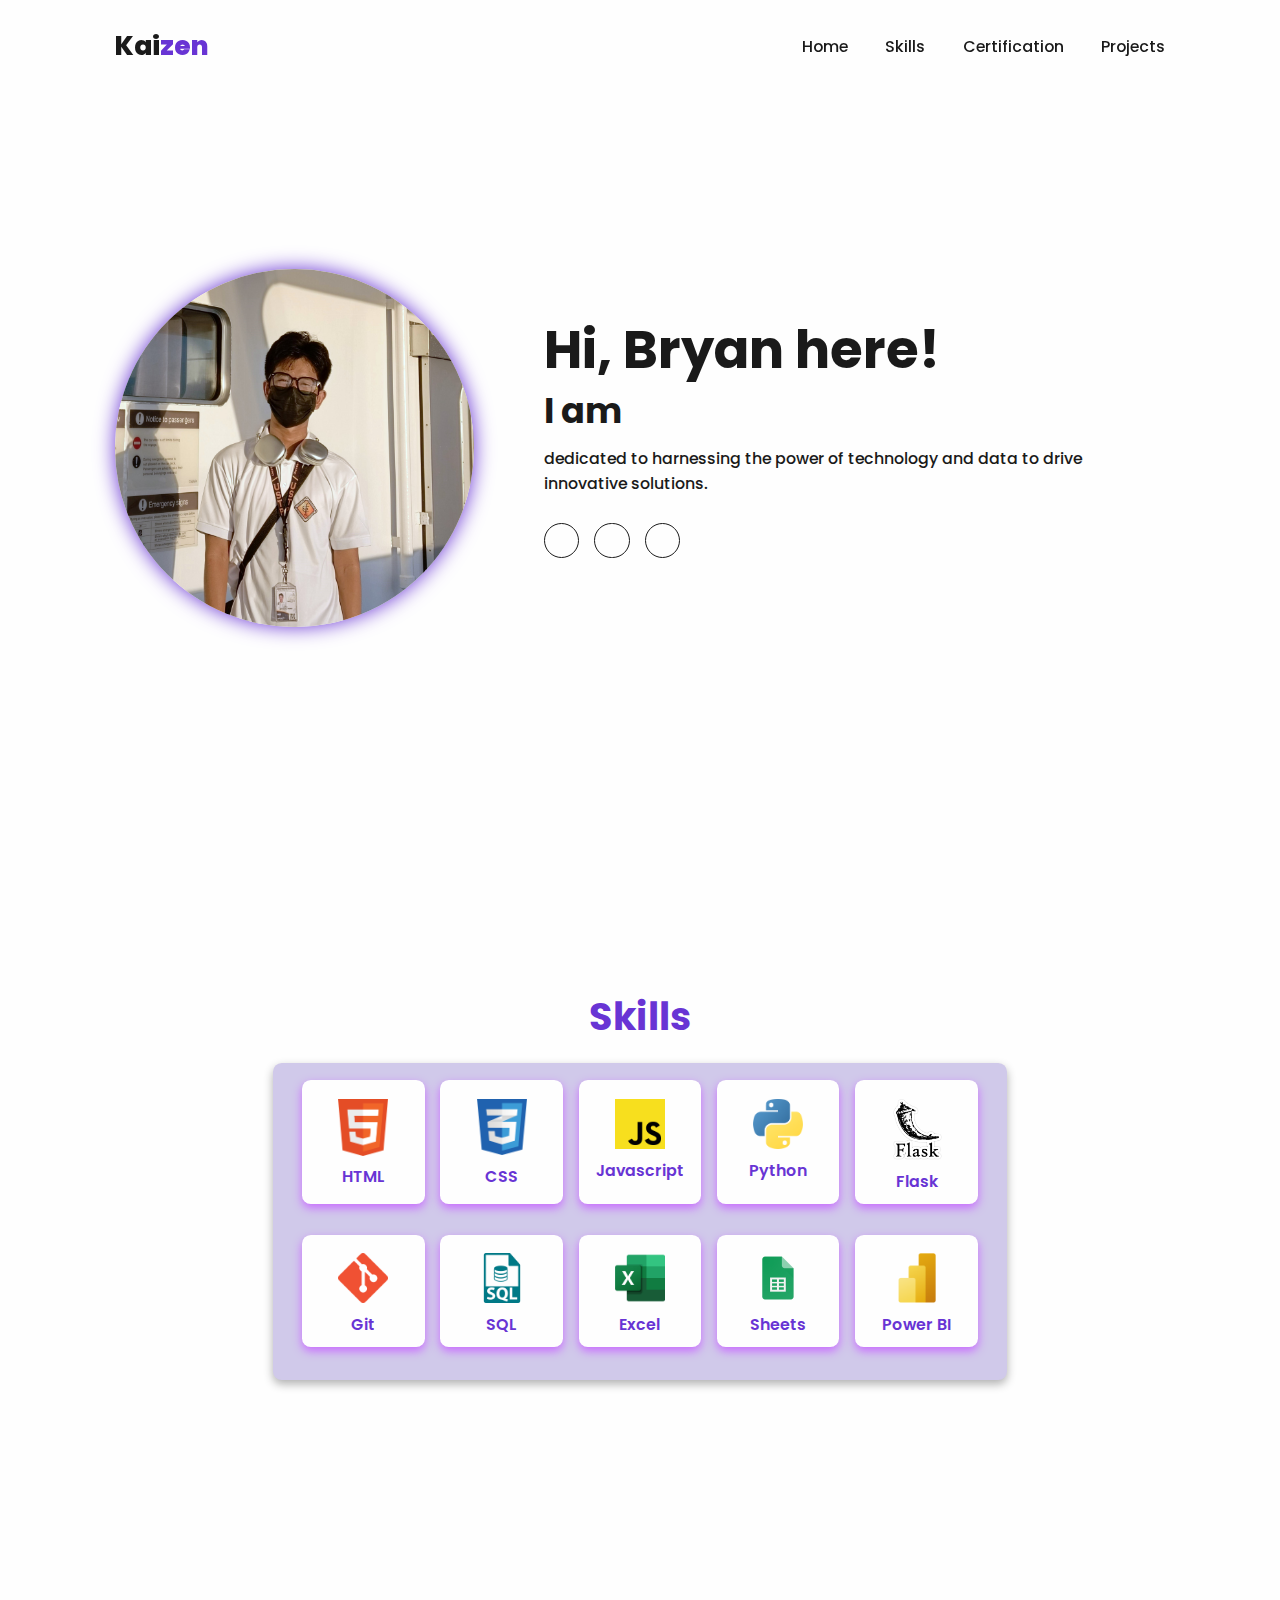
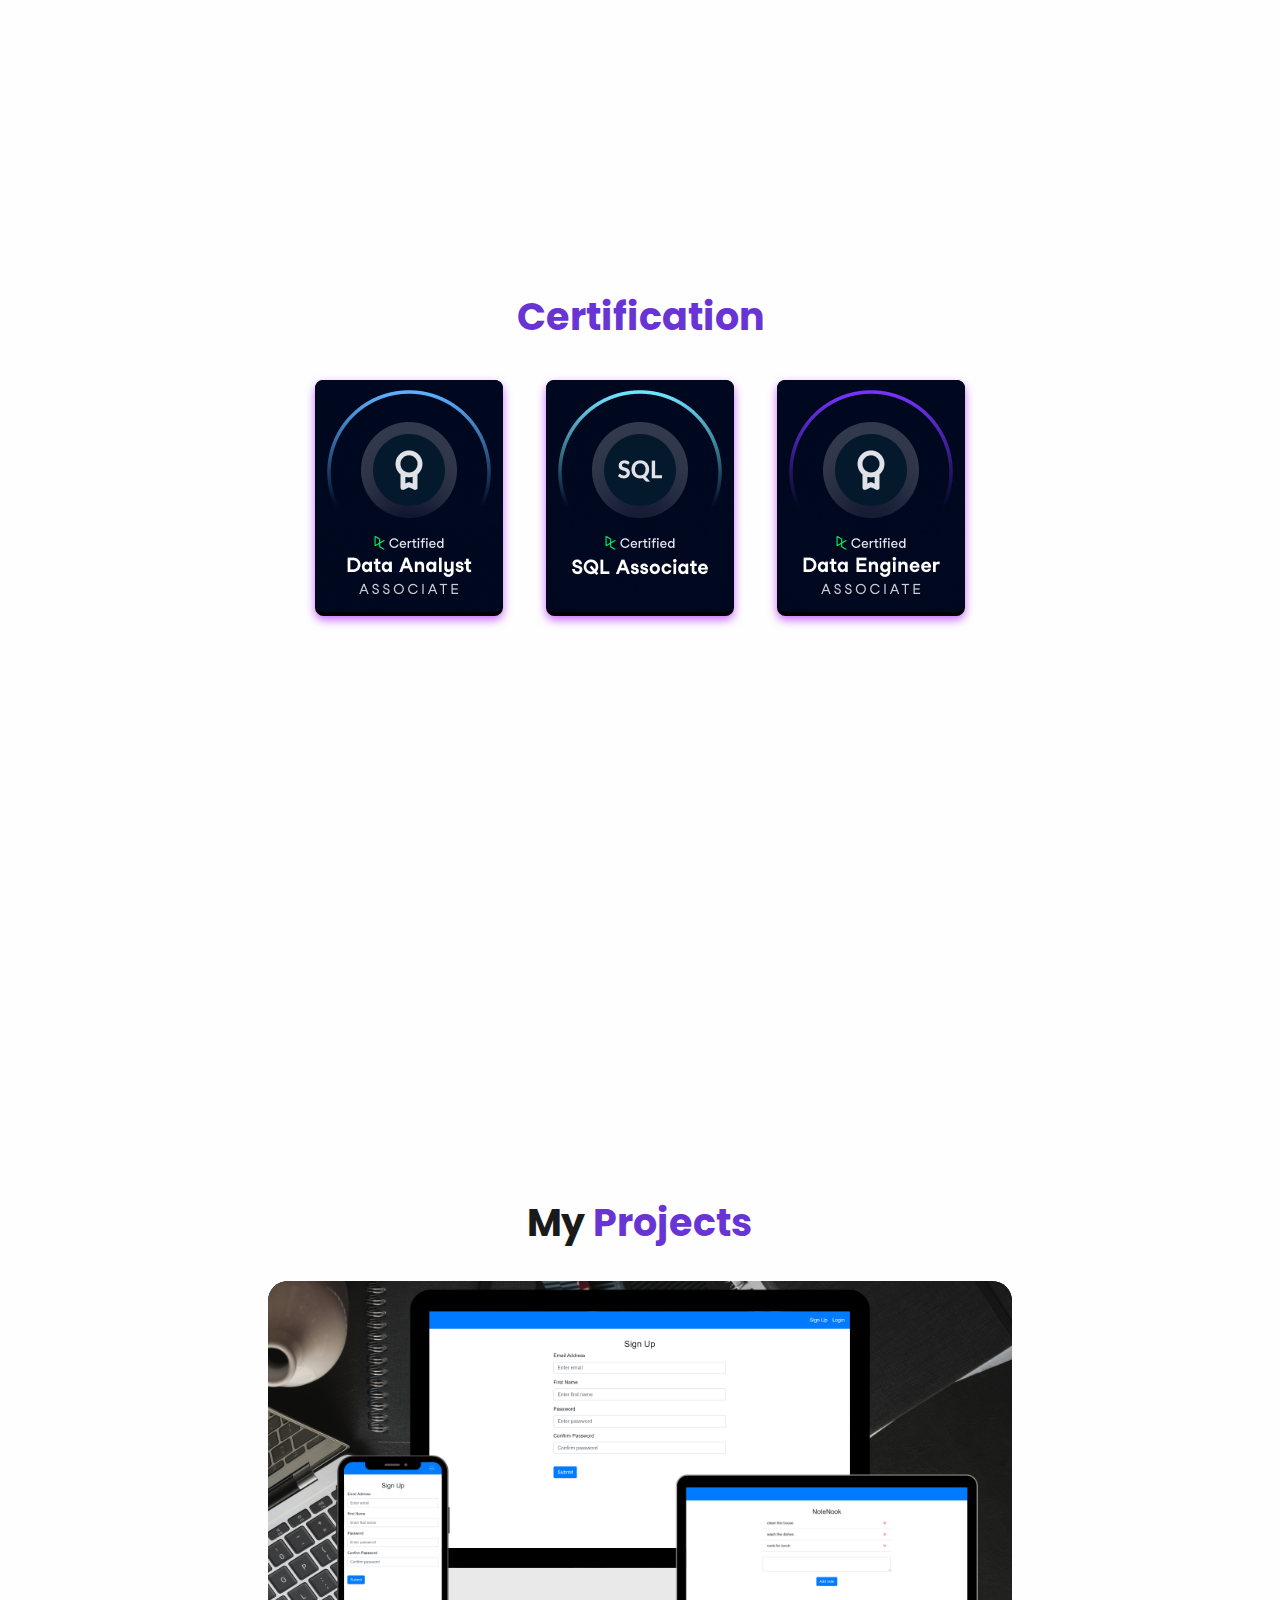
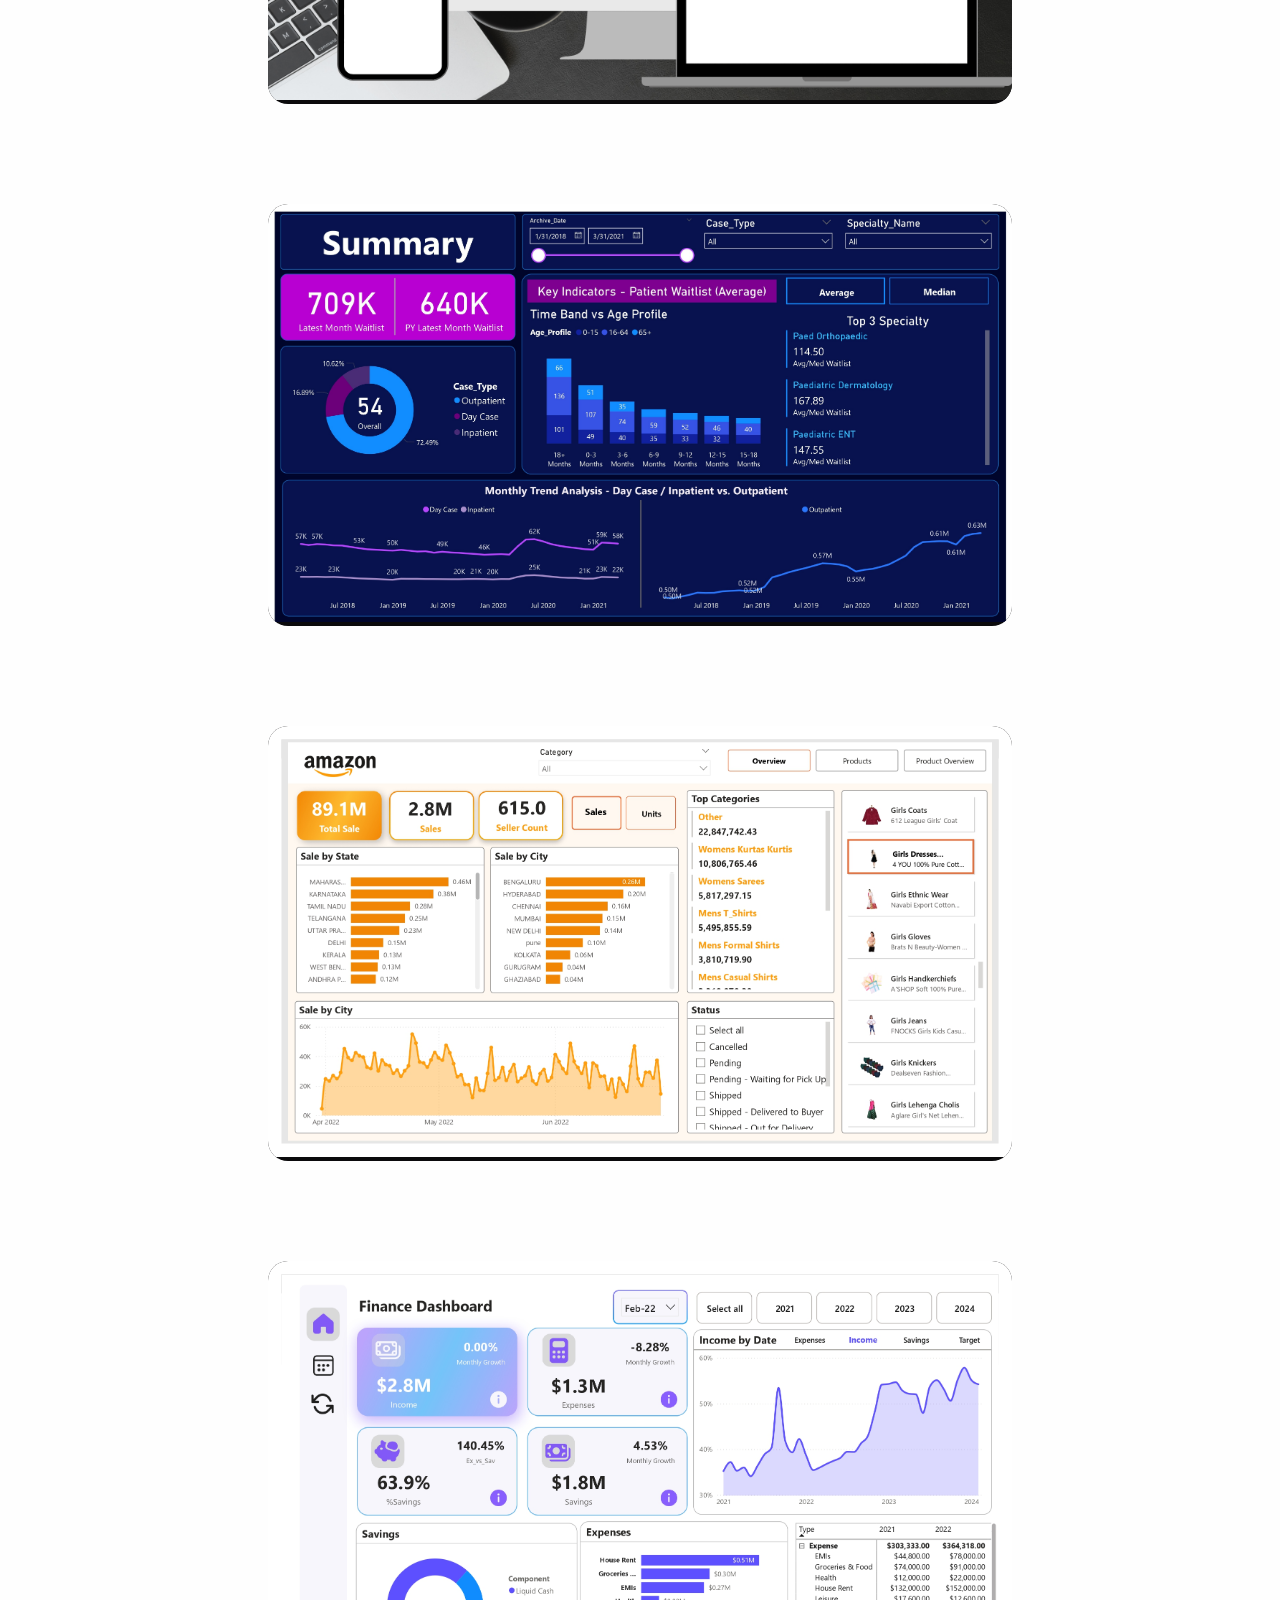
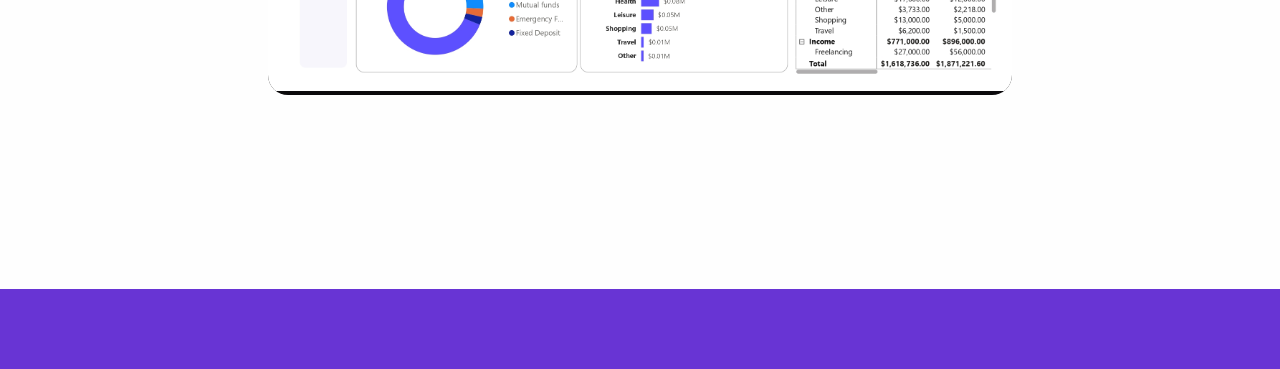
==== commit 7a94c4ae: "update proj" ====
--- a/index.html
+++ b/index.html
@@ -228,7 +228,7 @@
 
               <li class="project">
                 <div class="project__wrapper">
-                  <img src="./assets/projects/powerbi-amazon.jpg" class="project__img" alt="" effect="blur" loading="lazy" />
+                  <img src="./assets/projects/amazon-dash.jpg" class="project__img" alt="" effect="blur" loading="lazy" />
                   <div class="project__wrapper--bg"></div>
                   <div class="project__description">
                     <h3 class="project__description--title">
@@ -251,7 +251,7 @@
     
               <li class="project">
                 <div class="project__wrapper">
-                  <img src="./assets/projects/Finance_Dash_page-0001.jpg" class="project__img" alt="" effect="blur" loading="lazy" />
+                  <img src="./assets/projects/finance-dash.jpg" class="project__img" alt="" effect="blur" loading="lazy" />
                   <div class="project__wrapper--bg"></div>
                   <div class="project__description">
                     <h3 class="project__description--title">
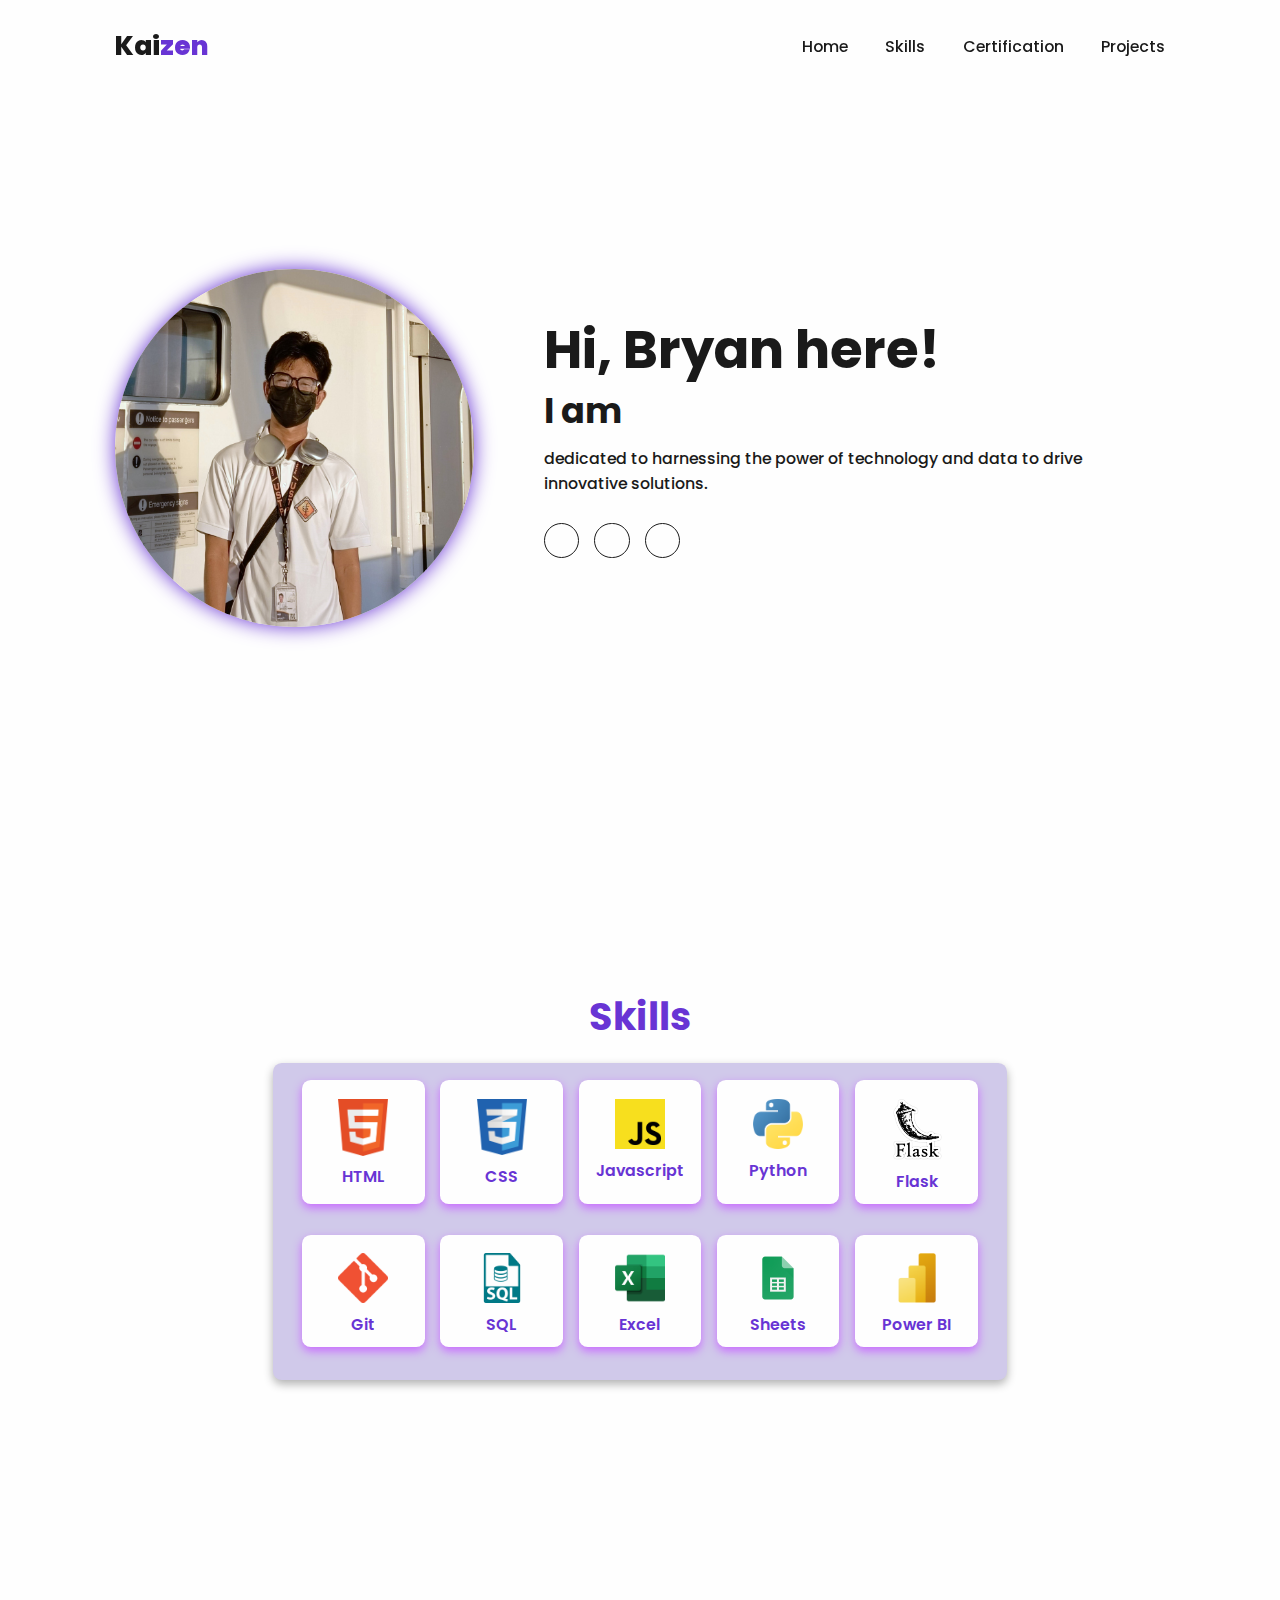
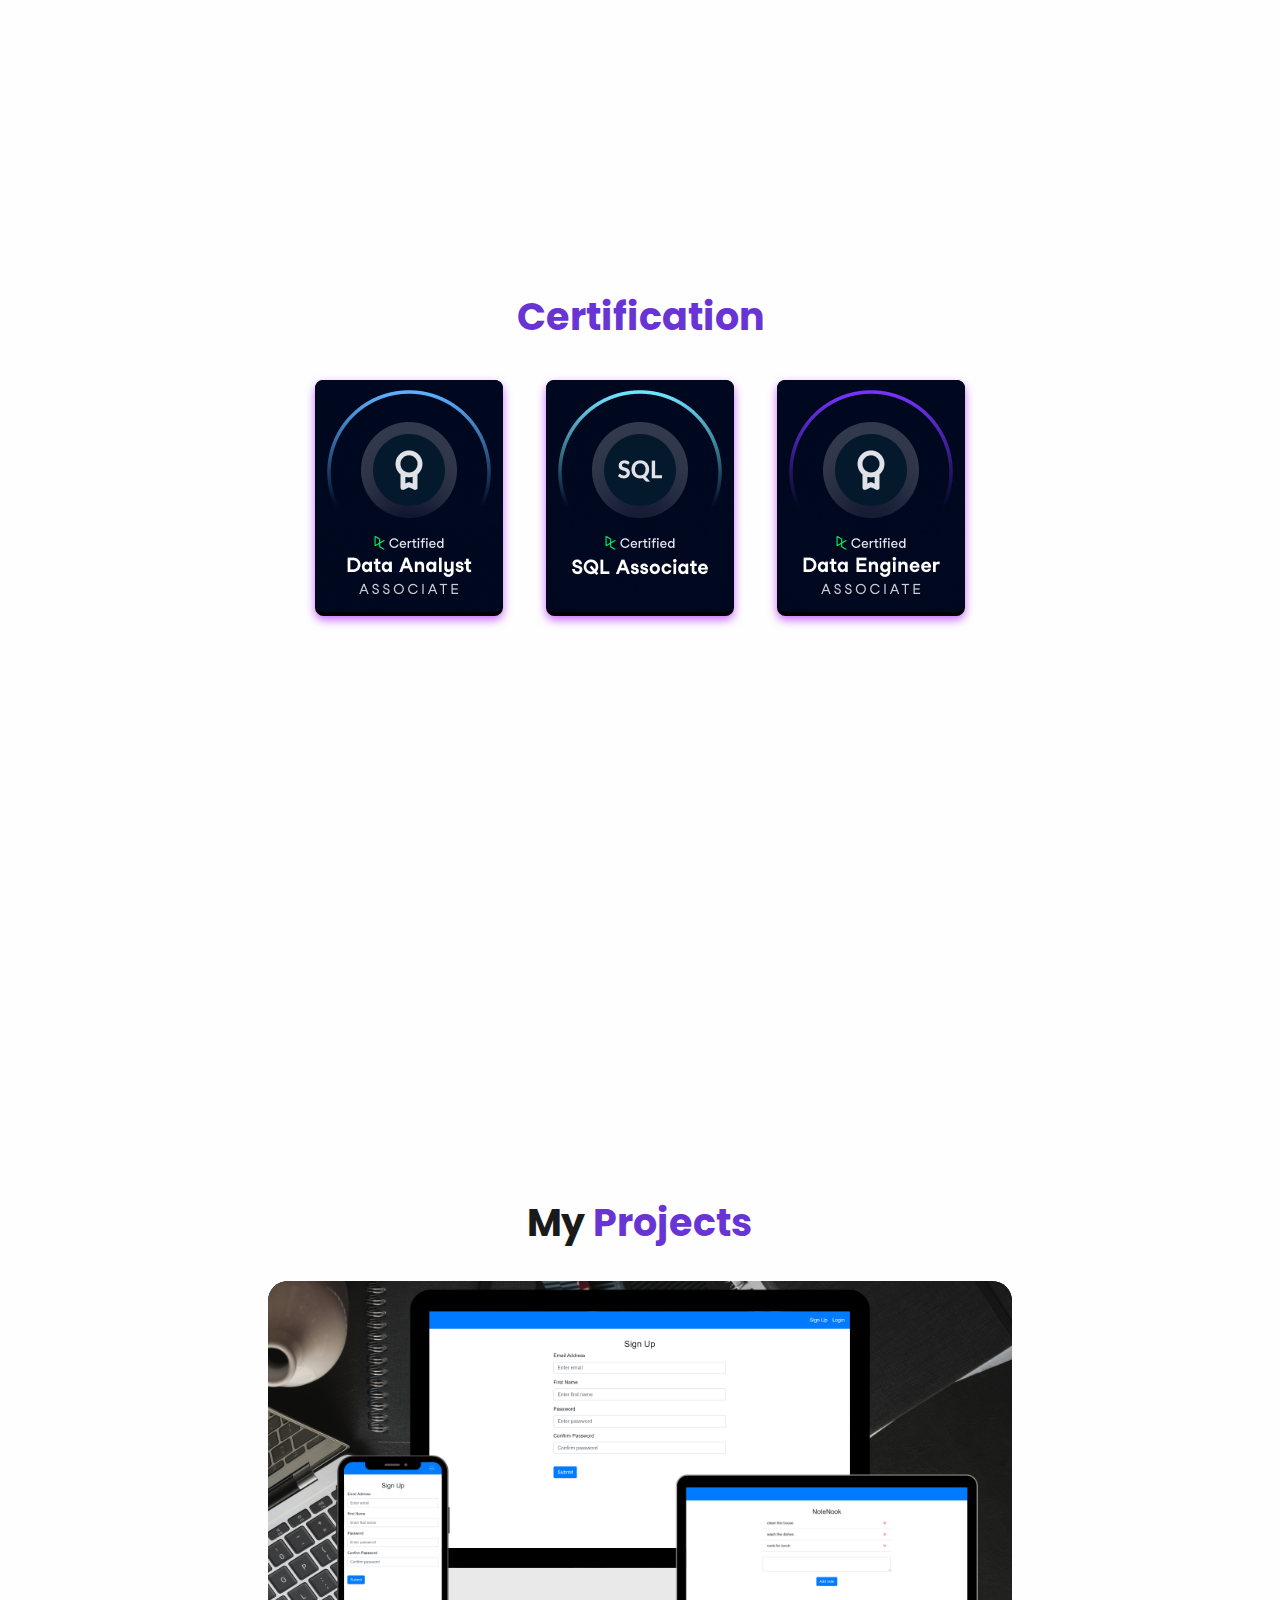
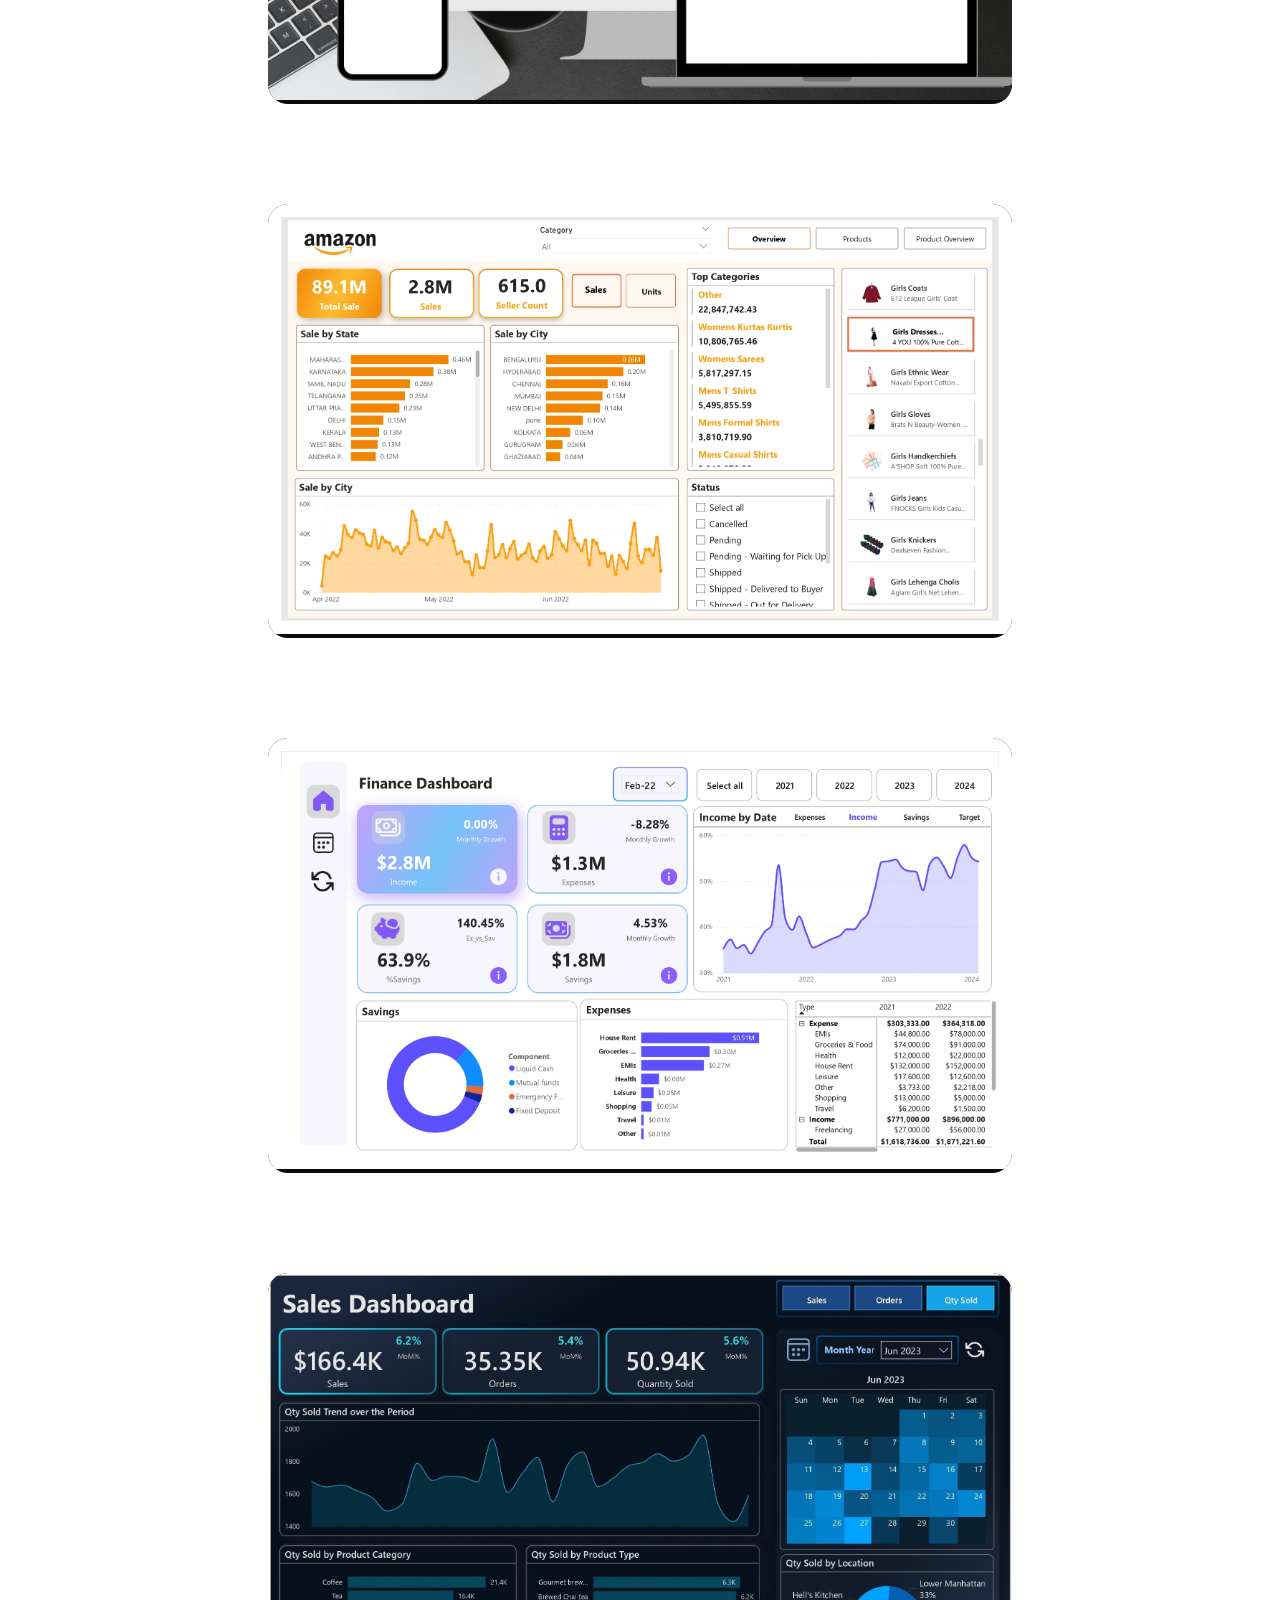
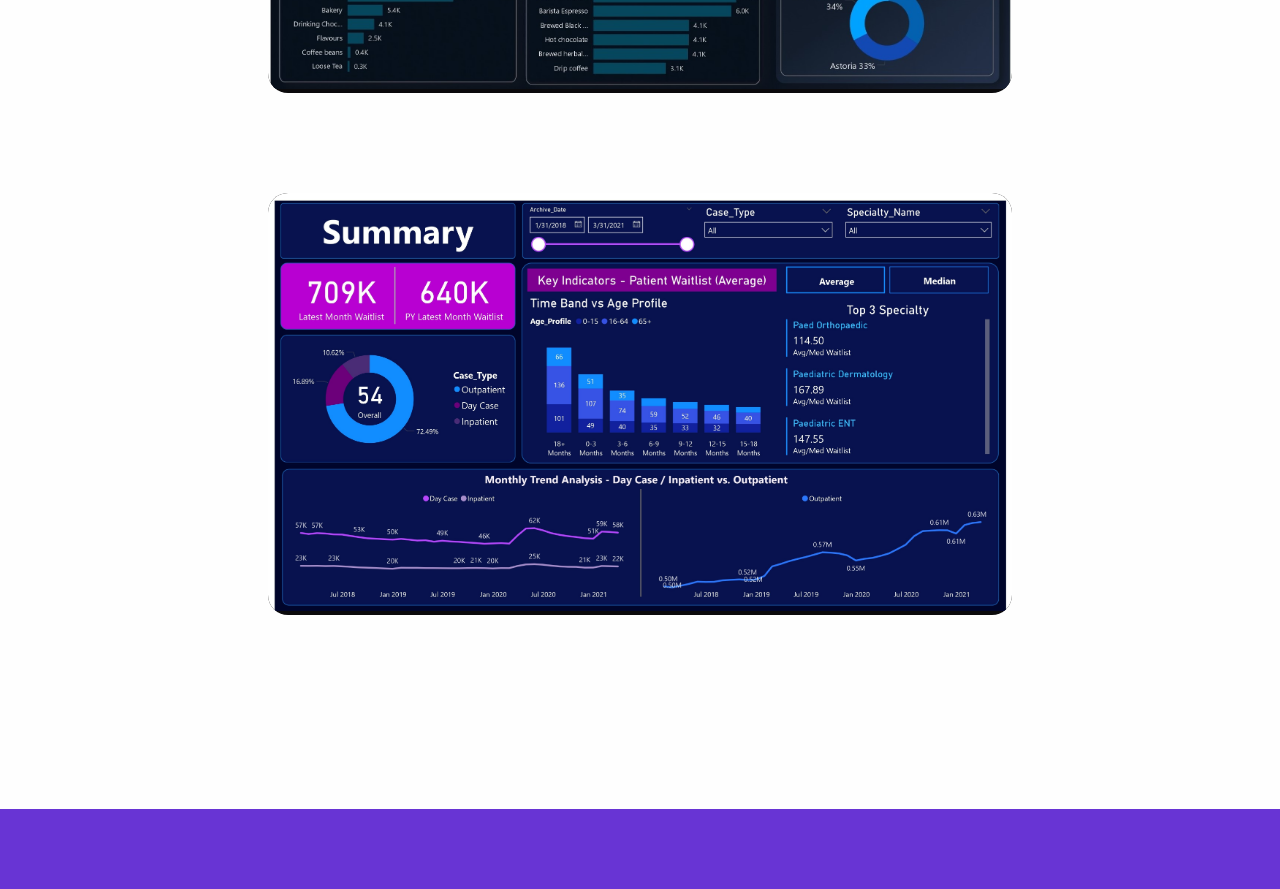
==== commit 45bdac78: "added proj" ====
--- a/index.html
+++ b/index.html
@@ -201,7 +201,78 @@
                   </div>
                 </div>
               </li>
+
+              <li class="project">
+                <div class="project__wrapper">
+                  <img src="./assets/projects/amazon-dash.jpg" class="project__img" alt="" effect="blur" loading="lazy" />
+                  <div class="project__wrapper--bg"></div>
+                  <div class="project__description">
+                    <h3 class="project__description--title">
+                      Sales Dashboard
+                    </h3>
+                    <h4 class="project__description--sub-title">
+                      Power BI, Power Query, CSV, Excel
+                    </h4>
+                    <p class="project__description--para">
+                      This Amazon Sales Dashboard is designed to monitor and analyze sales performance on Amazon. 
+                      It tracks key metrics such as total sales, total units, and product status. The dashboard 
+                      provides insights into sales trends, top categories, and inventory details, helping 
+                      sellers optimize their strategies and improve overall sales efficiency.
+                    </p>
+                    <div class="project__description--links">
+                    </div>
+                  </div>
+                </div>
+              </li>
     
+              <li class="project">
+                <div class="project__wrapper">
+                  <img src="./assets/projects/finance-dash.jpg" class="project__img" alt="" effect="blur" loading="lazy" />
+                  <div class="project__wrapper--bg"></div>
+                  <div class="project__description">
+                    <h3 class="project__description--title">
+                      Finance Dashboard
+                    </h3>
+                    <h4 class="project__description--sub-title">
+                      Power BI, Power Query, CSV, Excel, Figma
+                    </h4>
+                    <p class="project__description--para">
+                      This Finance Dashboard provides a comprehensive overview of financial health, displaying 
+                      key metrics such as income, expenses, savings, and financial targets. Users can easily 
+                      track their financial performance, monitor spending patterns, and assess progress 
+                      towards their savings goals, helping to make informed financial decisions and 
+                      achieve financial stability.
+                    </p>
+                    <div class="project__description--links">
+                    </div>
+                  </div>
+                </div>
+              </li>
+
+              <li class="project">
+                <div class="project__wrapper">
+                  <img src="./assets/projects/coffee-sales-dash.jpg" class="project__img" alt="" effect="blur" loading="lazy" />
+                  <div class="project__wrapper--bg"></div>
+                  <div class="project__description">
+                    <h3 class="project__description--title">
+                      Sales Dashboard
+                    </h3>
+                    <h4 class="project__description--sub-title">
+                      Power BI, Power Query, CSV, Figma
+                    </h4>
+                    <p class="project__description--para">
+                      The Coffee Sales Dashboard is a comprehensive analytics tool designed to provide an 
+                      in-depth view of our coffee sales performance. This interactive dashboard features key 
+                      metrics such as total sales, the number of orders, and the quantity of coffee sold. 
+                      The dashboard allows stakeholders to gain valuable insights into sales trends, identify 
+                      top-selling products, and make data-driven decisions to optimize business strategies.
+                    </p>
+                    <div class="project__description--links">
+                    </div>
+                  </div>
+                </div>
+              </li>
+
               <li class="project">
                 <div class="project__wrapper">
                   <img src="./assets/projects/powerbi-healtcare.jpg" class="project__img" alt="" effect="blur" loading="lazy" />
@@ -226,53 +297,6 @@
                 </div>
               </li>
 
-              <li class="project">
-                <div class="project__wrapper">
-                  <img src="./assets/projects/amazon-dash.jpg" class="project__img" alt="" effect="blur" loading="lazy" />
-                  <div class="project__wrapper--bg"></div>
-                  <div class="project__description">
-                    <h3 class="project__description--title">
-                      Sales Dashboard
-                    </h3>
-                    <h4 class="project__description--sub-title">
-                      Power BI, Power Query, CSV, Excel
-                    </h4>
-                    <p class="project__description--para">
-                      This Amazon Sales Dashboard is designed to monitor and analyze sales performance on Amazon. 
-                      It tracks key metrics such as total sales, total units, and product status. The dashboard 
-                      provides insights into sales trends, top categories, and inventory details, helping 
-                      sellers optimize their strategies and improve overall sales efficiency.
-                    </p>
-                    <div class="project__description--links">
-                    </div>
-                  </div>
-                </div>
-              </li>
-    
-              <li class="project">
-                <div class="project__wrapper">
-                  <img src="./assets/projects/finance-dash.jpg" class="project__img" alt="" effect="blur" loading="lazy" />
-                  <div class="project__wrapper--bg"></div>
-                  <div class="project__description">
-                    <h3 class="project__description--title">
-                      Finance Dashboard
-                    </h3>
-                    <h4 class="project__description--sub-title">
-                      Power BI, Power Query, CSV, Excel, Figma
-                    </h4>
-                    <p class="project__description--para">
-                      This Finance Dashboard provides a comprehensive overview of financial health, displaying 
-                      key metrics such as income, expenses, savings, and financial targets. Users can easily 
-                      track their financial performance, monitor spending patterns, and assess progress 
-                      towards their savings goals, helping to make informed financial decisions and 
-                      achieve financial stability.
-                    </p>
-                    <div class="project__description--links">
-                    </div>
-                  </div>
-                </div>
-              </li>
-
             </ul>
           </div>
         </div>
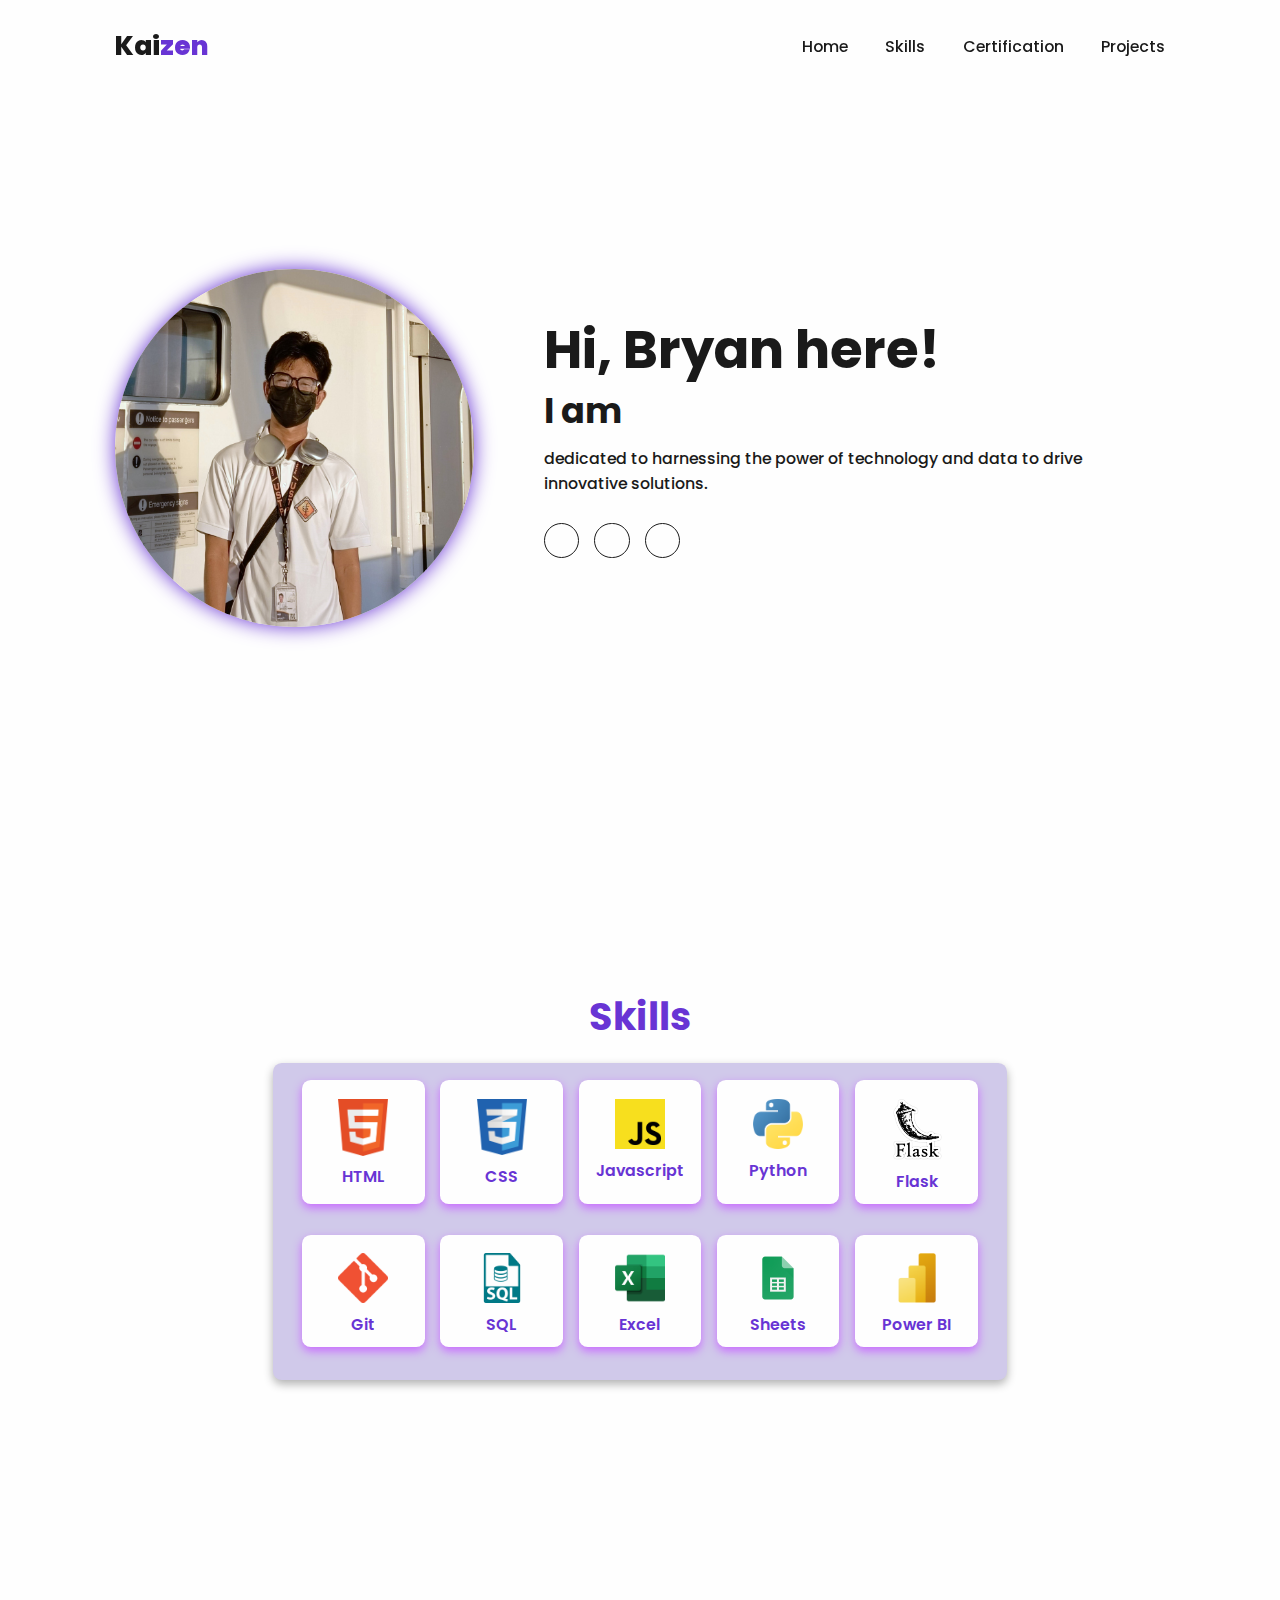
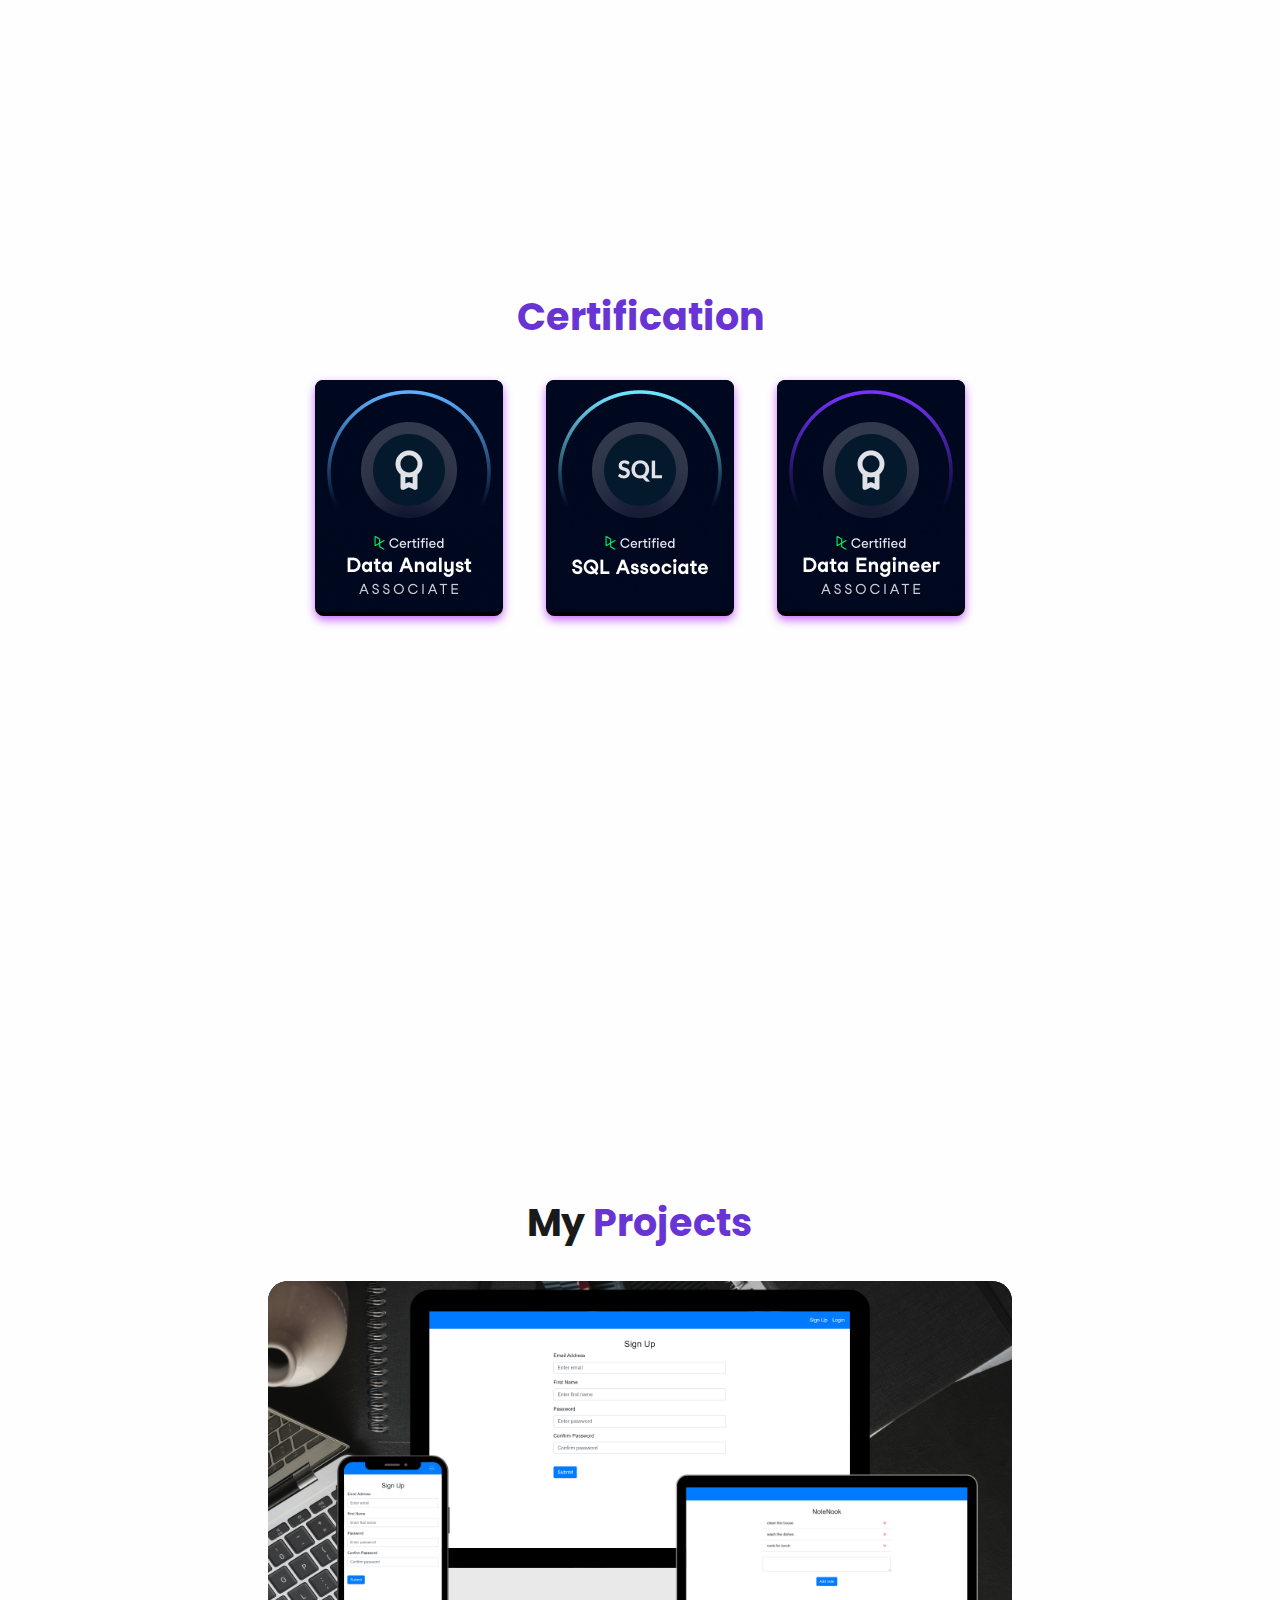
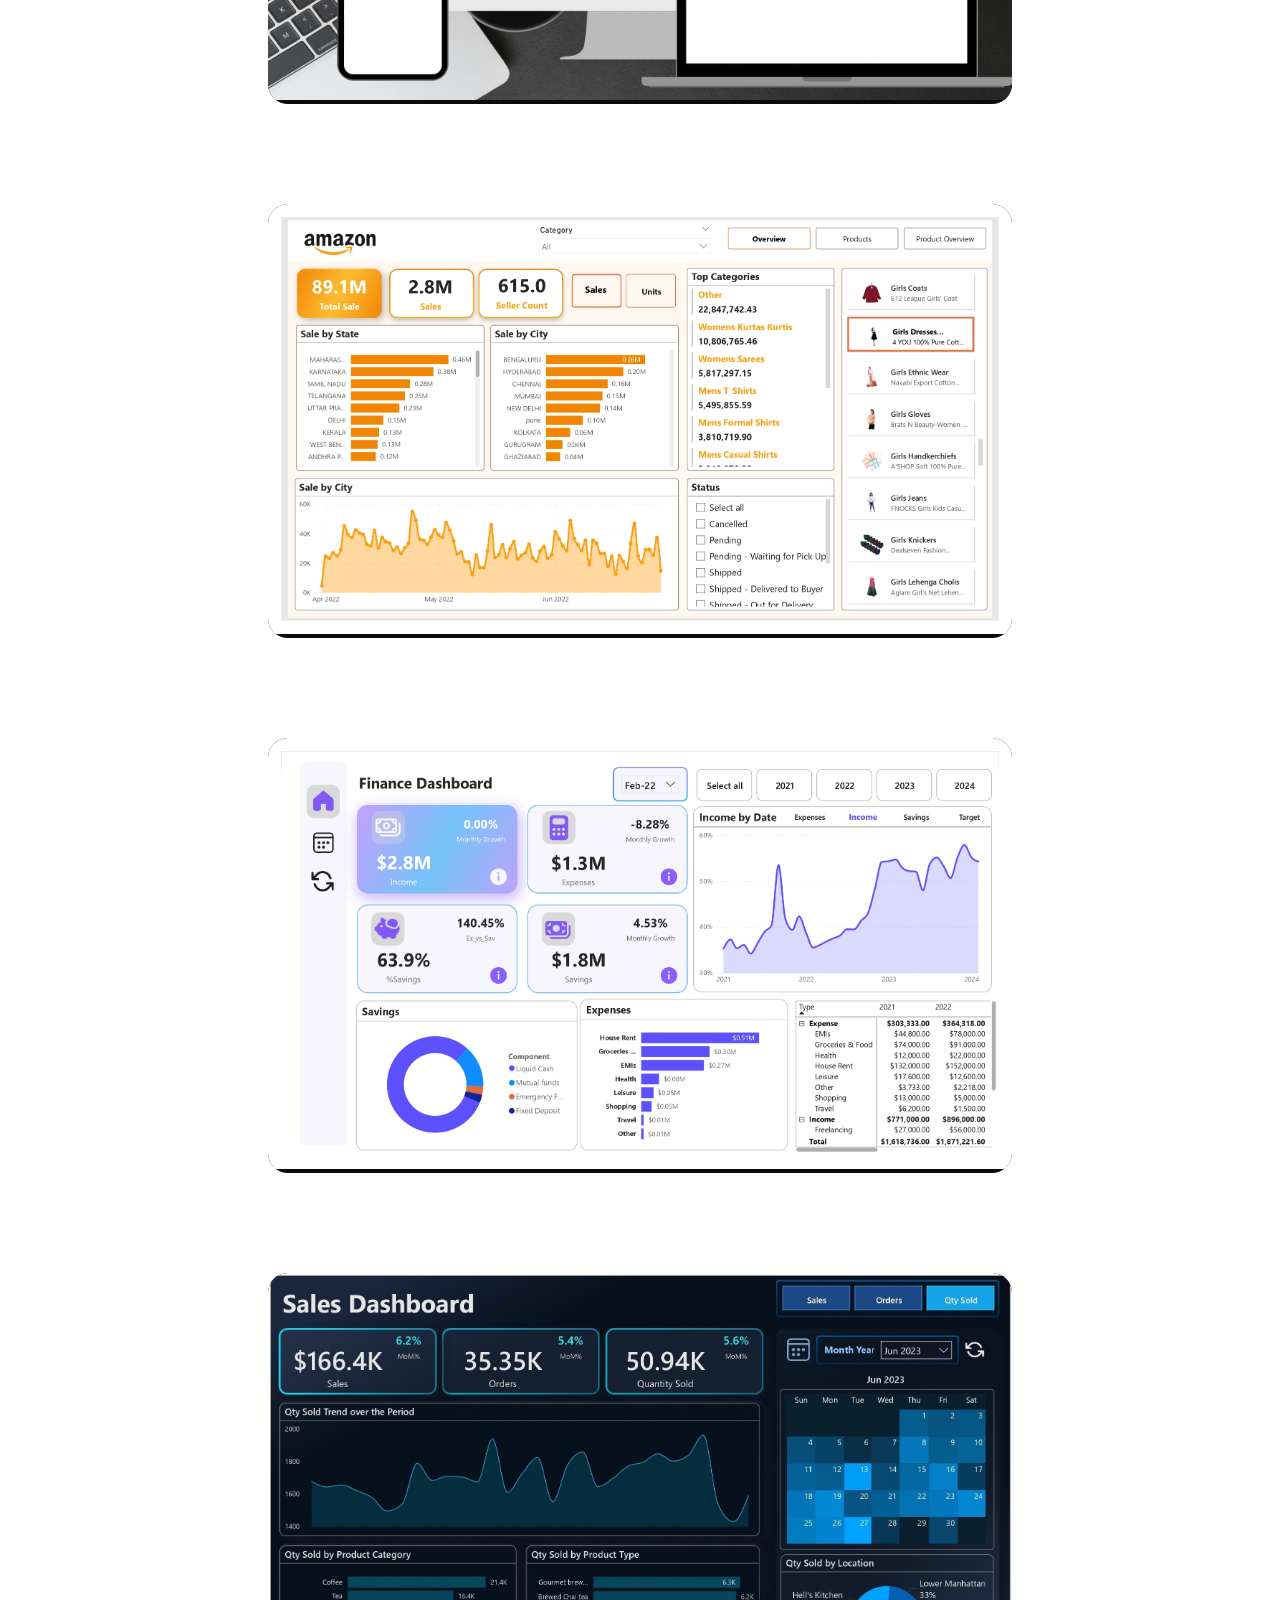
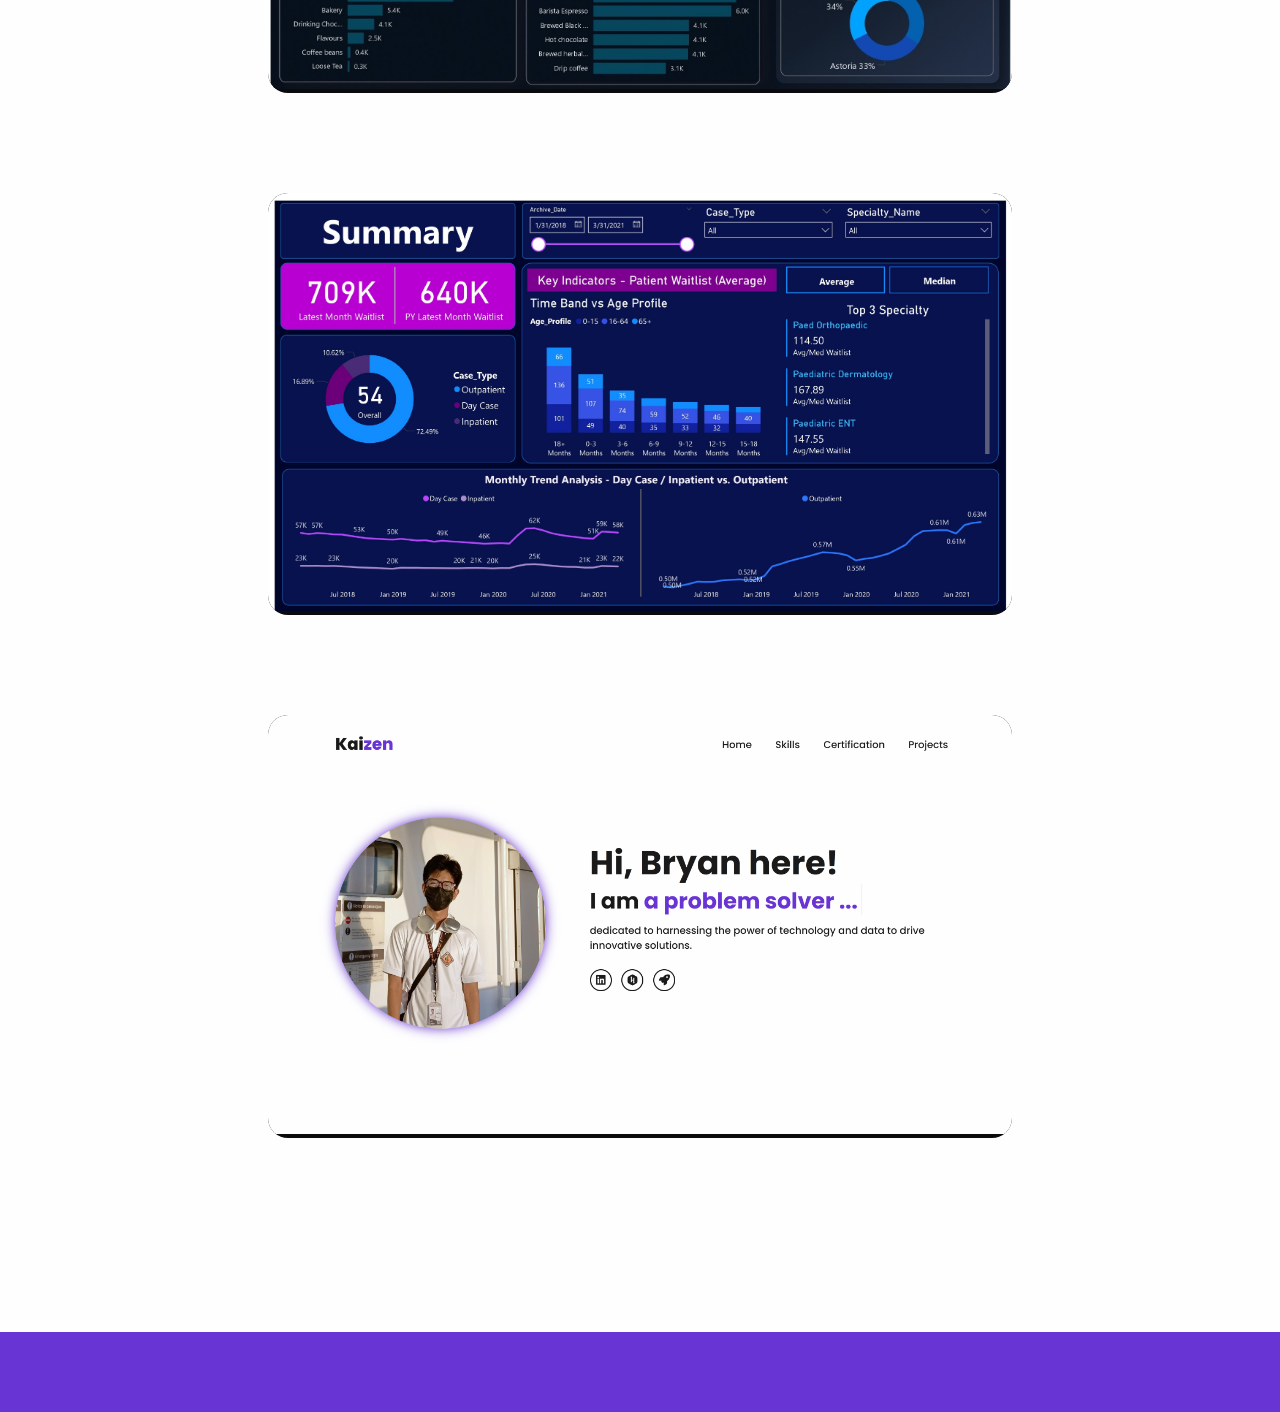
==== commit 1783bbd8: "added readme" ====
--- a/index.html
+++ b/index.html
@@ -261,7 +261,7 @@
                       Power BI, Power Query, CSV, Figma
                     </h4>
                     <p class="project__description--para">
-                      The Coffee Sales Dashboard is a comprehensive analytics tool designed to provide an 
+                      This Coffee Sales Dashboard is a comprehensive analytics tool designed to provide an 
                       in-depth view of our coffee sales performance. This interactive dashboard features key 
                       metrics such as total sales, the number of orders, and the quantity of coffee sold. 
                       The dashboard allows stakeholders to gain valuable insights into sales trends, identify 
@@ -297,6 +297,30 @@
                 </div>
               </li>
 
+              <li class="project">
+                <div class="project__wrapper">
+                  <img src="./assets/projects/portfolio.png" class="project__img" alt="" effect="blur" loading="lazy" />
+                  <div class="project__wrapper--bg"></div>
+                  <div class="project__description">
+                    <h3 class="project__description--title">
+                      Personal Portfolio
+                    </h3>
+                    <h4 class="project__description--sub-title">
+                      HTML, CSS, Javascript
+                    </h4>
+                    <p class="project__description--para">
+                      I built this portfolio website, named "Kaizen," to showcase my skills and projects, 
+                      reflecting my journey and growth in tech. "Kaizen" is a Japanese term that means 
+                      "continuous improvement." I chose this name because it embodies my philosophy of consistently 
+                      striving to enhance my skills, knowledge, and the quality of my work. This portfolio is a 
+                      testament to my commitment to lifelong learning and professional development.
+                    </p>
+                    <div class="project__description--links">
+                    </div>
+                  </div>
+                </div>
+              </li>
+
             </ul>
           </div>
         </div>
